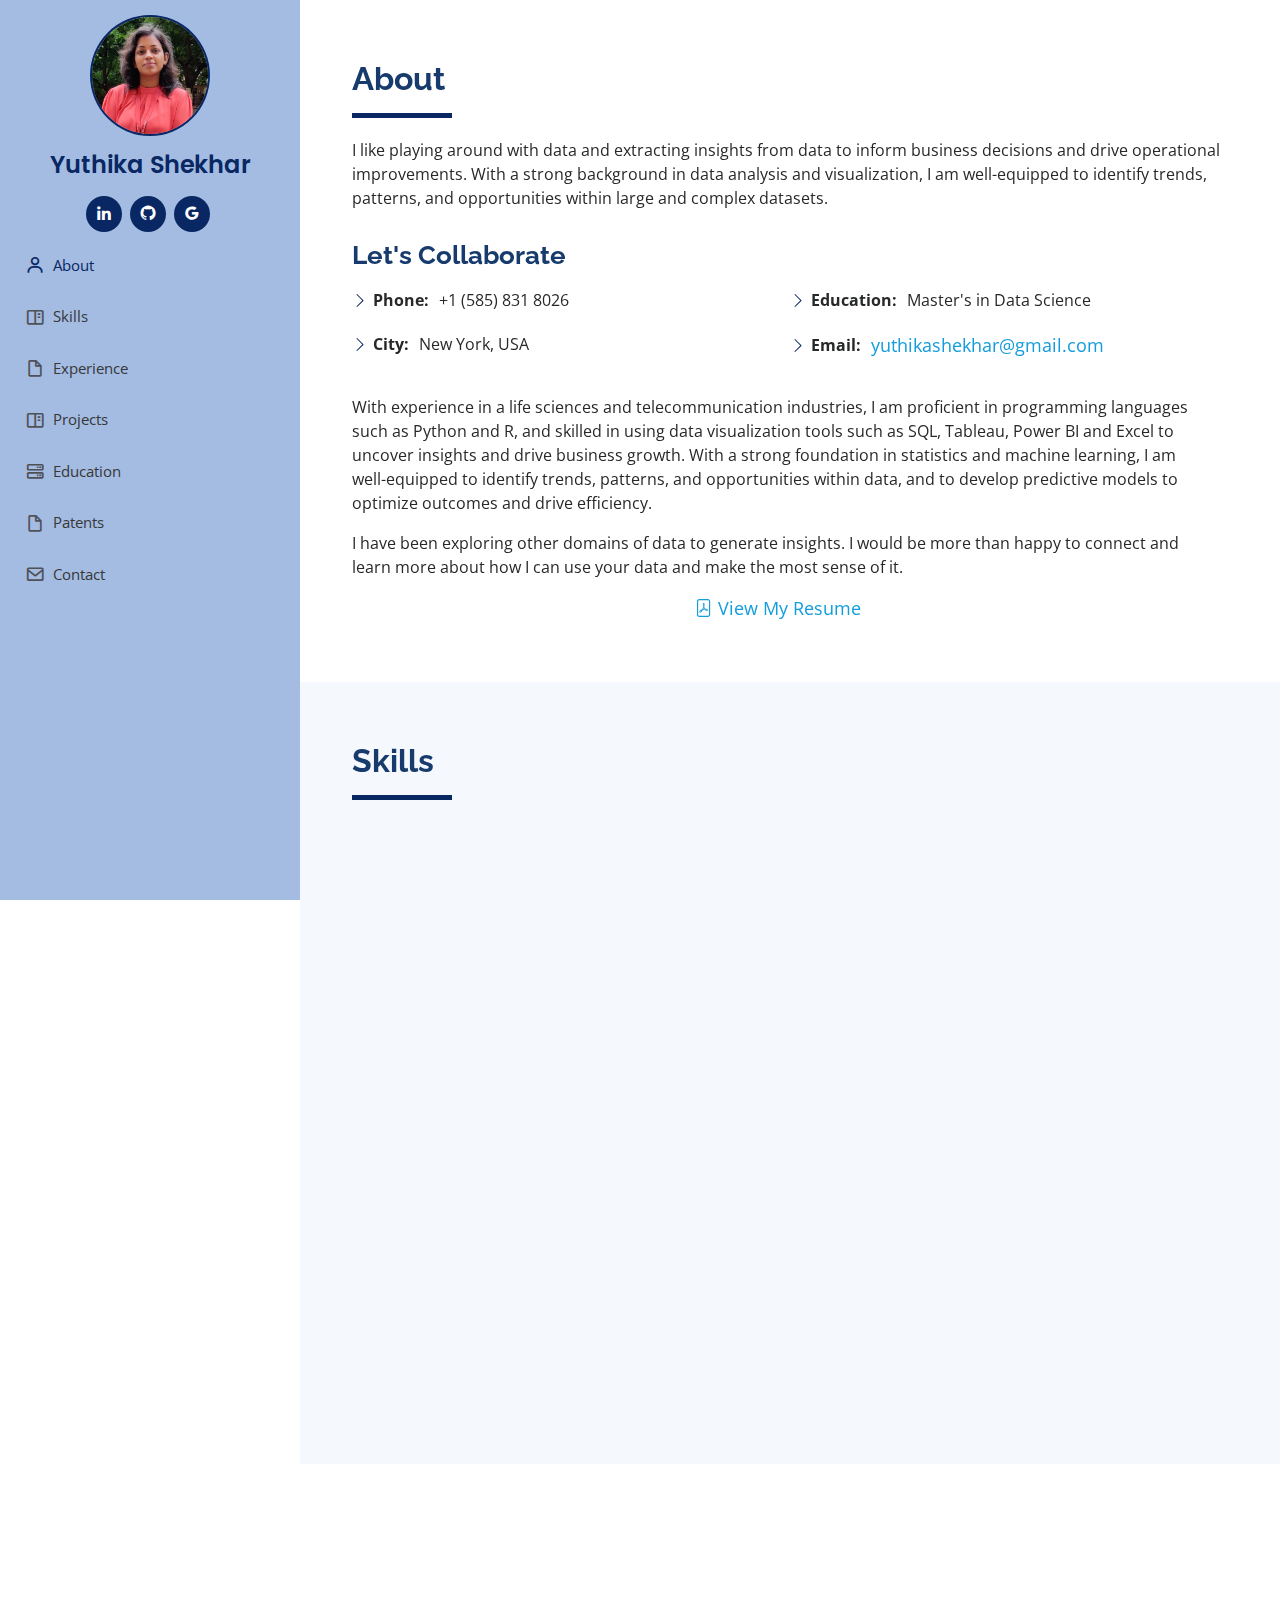
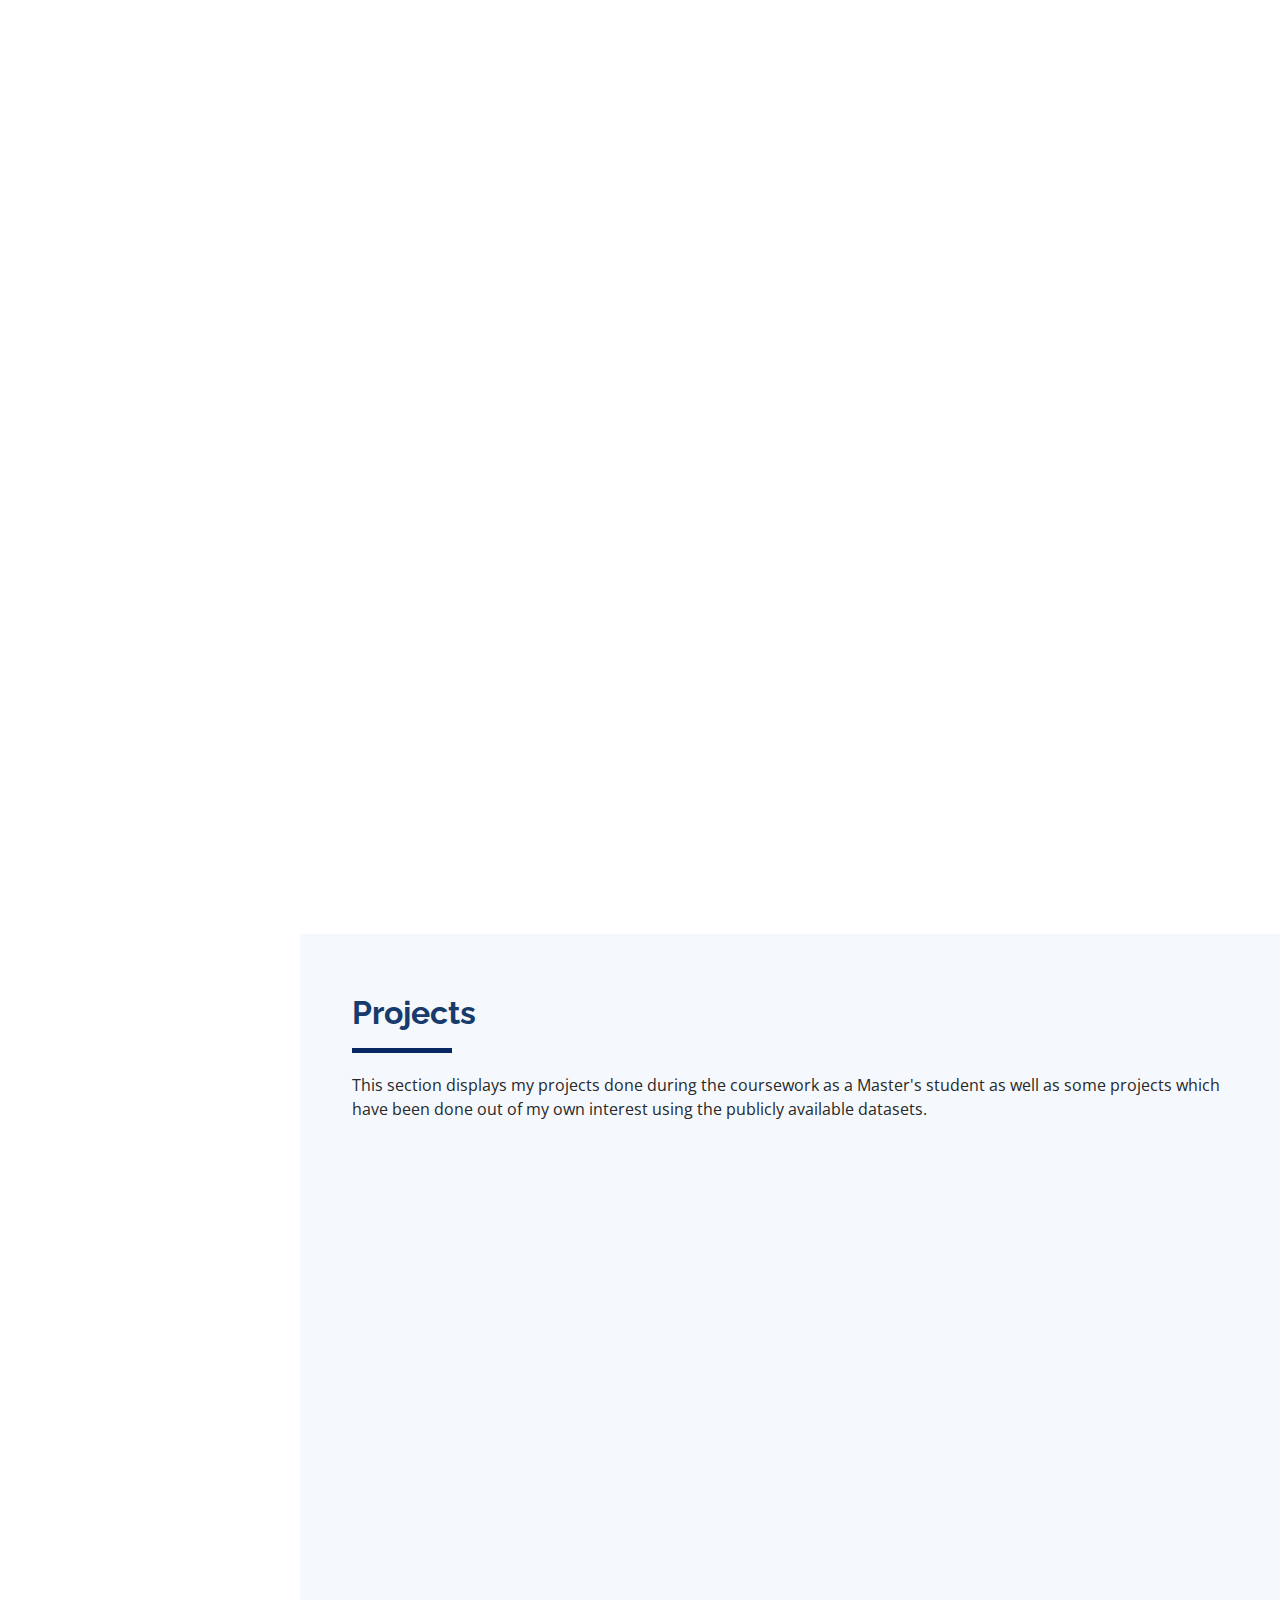
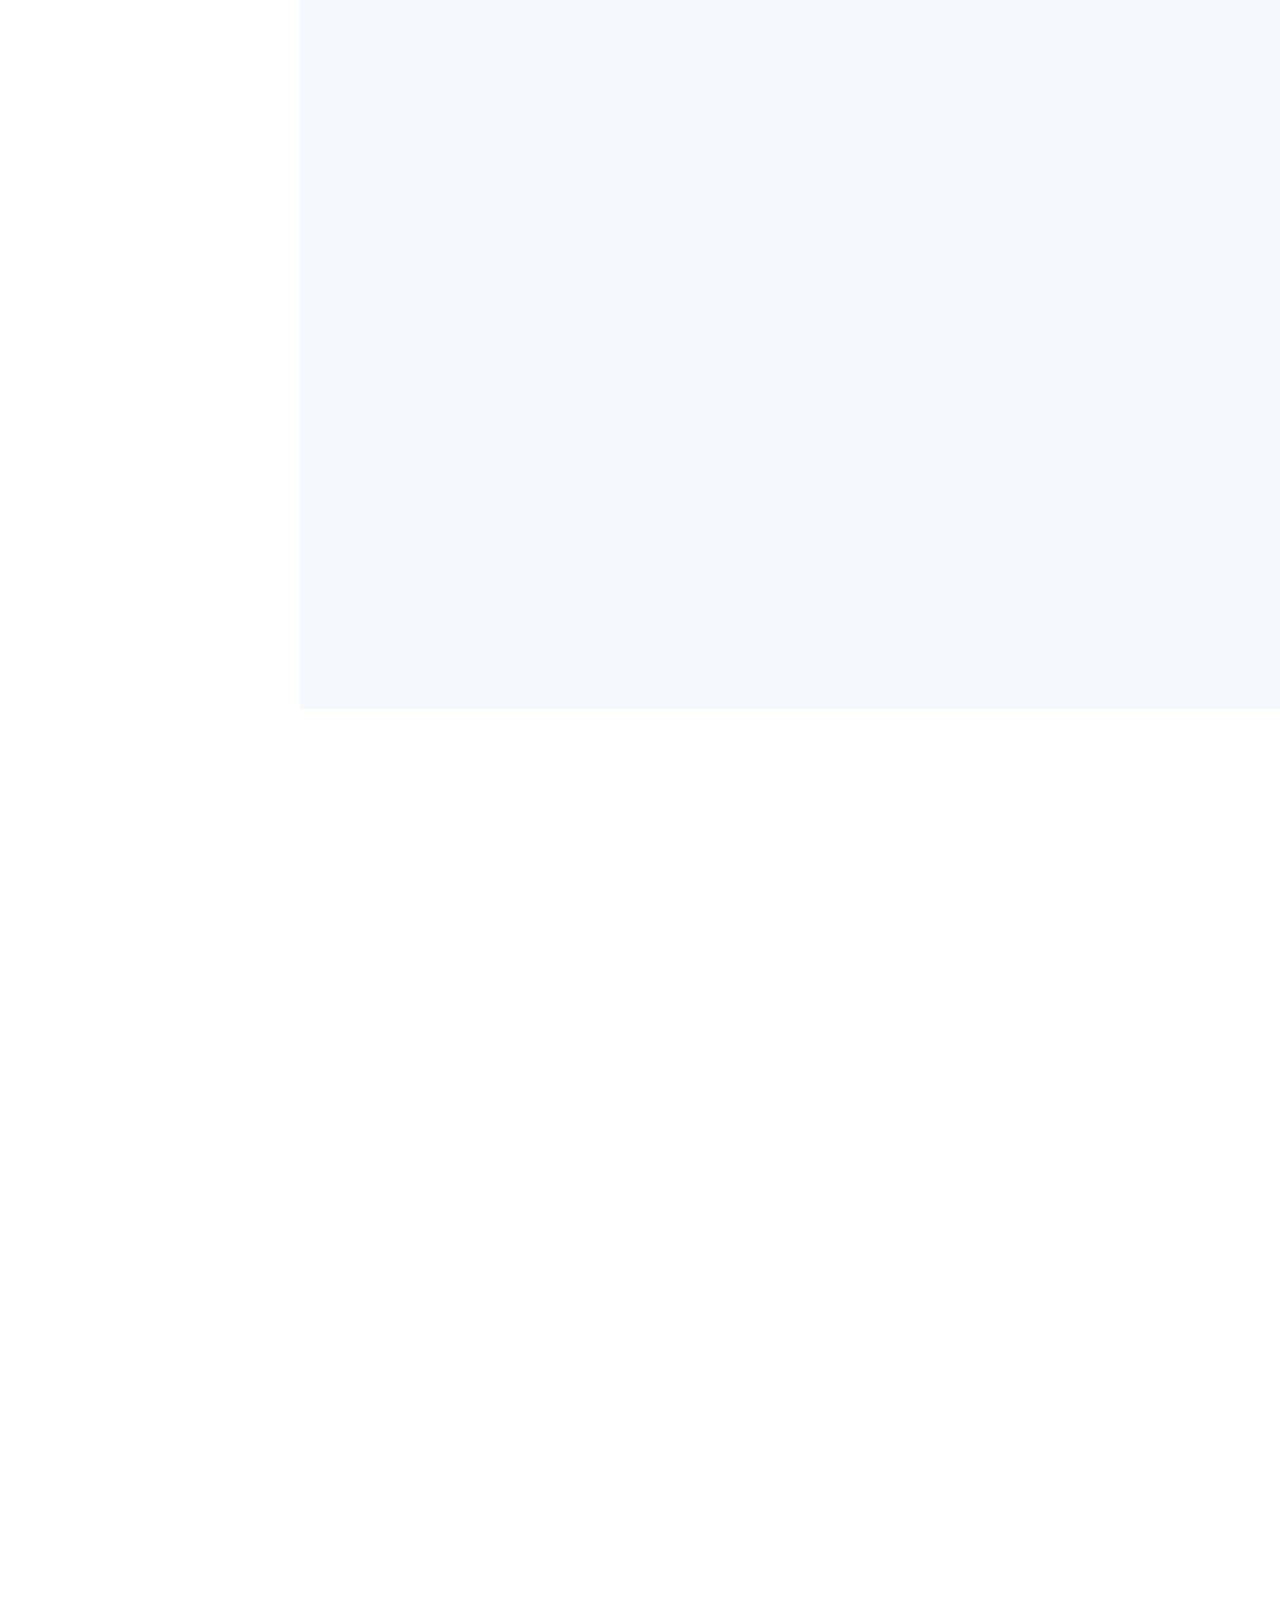
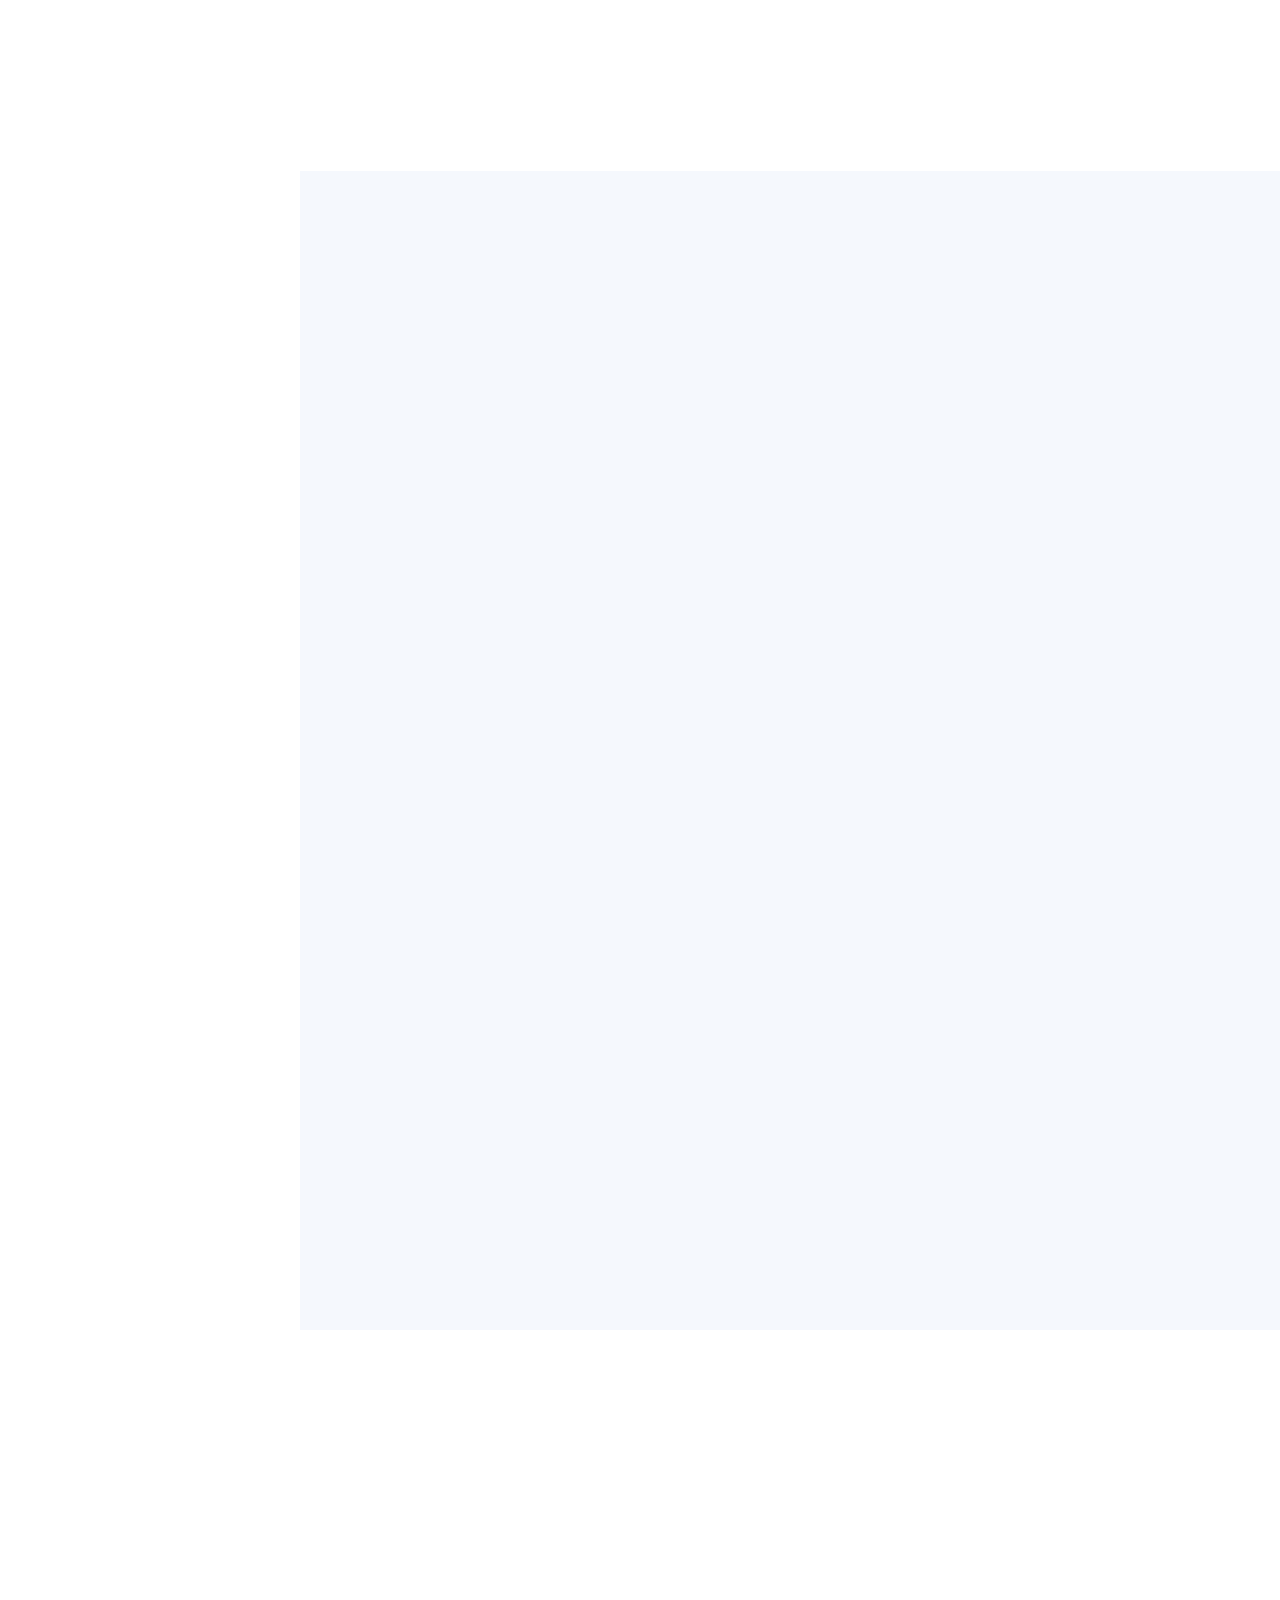
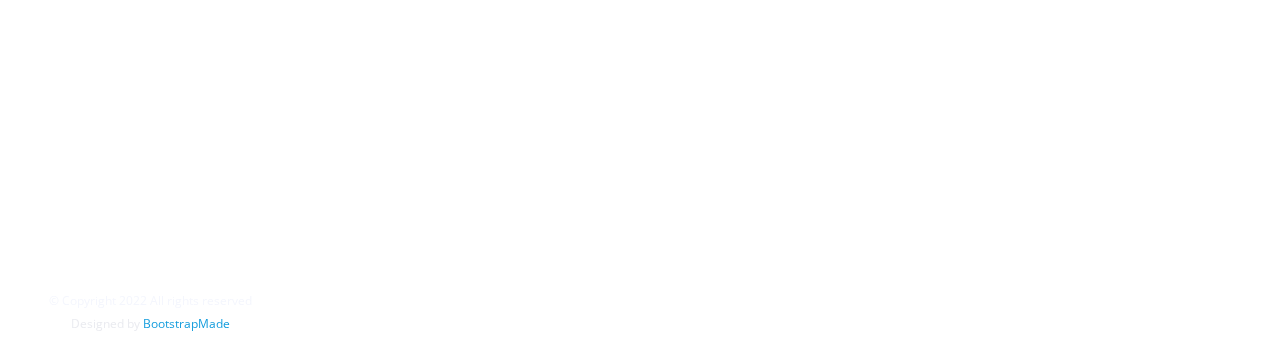
==== index.html @ ad142525 "Update index.html" ====
<!DOCTYPE html>
<html lang="en">

<head>
  <meta charset="utf-8">
  <meta content="width=device-width, initial-scale=1.0" name="viewport">

  <title>Yuthika Shekhar's Portfolio</title>
  <meta content="" name="description">
  <meta content="" name="keywords">

  <!-- Favicons -->
  <link href="assets/img/favicon.png" rel="icon">
  <link href="assets/img/apple-touch-icon.png" rel="apple-touch-icon">

  <!-- Google Fonts -->
  <link href="https://fonts.googleapis.com/css?family=Open+Sans:300,300i,400,400i,600,600i,700,700i|Raleway:300,300i,400,400i,500,500i,600,600i,700,700i|Poppins:300,300i,400,400i,500,500i,600,600i,700,700i" rel="stylesheet">

  <!-- Vendor CSS Files -->
  <link href="assets/vendor/aos/aos.css" rel="stylesheet">
  <link href="assets/vendor/bootstrap/css/bootstrap.min.css" rel="stylesheet">
  <link href="assets/vendor/bootstrap-icons/bootstrap-icons.css" rel="stylesheet">
  <link href="assets/vendor/boxicons/css/boxicons.min.css" rel="stylesheet">
  <link href="assets/vendor/glightbox/css/glightbox.min.css" rel="stylesheet">
  <link href="assets/vendor/swiper/swiper-bundle.min.css" rel="stylesheet">

  <!-- Template Main CSS File -->
  <link href="assets/css/style.css" rel="stylesheet">

  <!-- =======================================================
  * Template Name: iPortfolio - v3.7.0
  * Template URL: https://bootstrapmade.com/iportfolio-bootstrap-portfolio-websites-template/
  * Author: BootstrapMade.com
  * License: https://bootstrapmade.com/license/
  ======================================================== -->
</head>

<body>

  <!-- ======= Mobile nav toggle button ======= -->
  <i class="bi bi-list mobile-nav-toggle d-xl-none"></i>

  <!-- ======= Header ======= -->
  <header id="header">
    <div class="d-flex flex-column">

      <div class="profile">
        <img src="assets/img/Yuthika Shekhar_1.jpg" alt="" class="img-fluid rounded-circle">
        <h1 class="text-light"><a href="index.html">Yuthika Shekhar</a></h1>
        <div class="social-links mt-3 text-center">
          <a href="https://www.linkedin.com/in/yuthikashekhar/" target="_blank" class="linkedin"><i class="bx bxl-linkedin"></i></a>
          <a href="https://github.com/yuthika-shekhar" class="git-hub" target="_blank"><i class="bx bxl-github"></i></a>
          <a href="https://scholar.google.com/citations?user=xSRS8acAAAAJ&hl=en" class="google" target="_blank"><i class="bx bxl-google"></i></a>
        </div>
      </div>

      <nav id="navbar" class="nav-menu navbar">
        <ul>
          <li><a href="#about" class="nav-link scrollto"><i class="bx bx-user"></i> <span>About</span></a></li>
          <li><a href="#skills" class="nav-link scrollto"><i class="bx bx-book-content"></i> <span>Skills</span></a></li>
          <li><a href="#experience" class="nav-link scrollto"><i class="bx bx-file-blank"></i> <span>Experience</span></a></li>
          <li><a href="#projects" class="nav-link scrollto"><i class="bx bx-book-content"></i> <span>Projects</span></a></li>
          <li><a href="#education" class="nav-link scrollto"><i class="bx bx-server"></i> <span>Education</span></a></li>
          <li><a href="#patents" class="nav-link scrollto"><i class="bx bx-file-blank"></i> <span>Patents</span></a></li>
          <li><a href="#contact" class="nav-link scrollto"><i class="bx bx-envelope"></i> <span>Contact</span></a></li>
        </ul>
      </nav><!-- .nav-menu -->
    </div>
  </header><!-- End Header -->

  <main id="main">

    <!-- ======= About Section ======= -->
    <section id="about" class="about">
      <div class="container">
        <div class="row" data-aos="fade-in">
        <div class="section-title">
          <h2>About</h2>
          <p>I like playing around with data and extracting insights from data to inform business decisions and drive operational improvements. With a strong background in data analysis and visualization, I am well-equipped to identify trends, patterns, and opportunities within large and complex datasets.</p>
       
        </div>

        <div class="row">
          
          <div class="col-lg-12 pt-lg-0 content" data-aos="fade-left">
            <h3>Let's Collaborate</h3>
            <p class="fst-italic"> </p>
            <div class="row">
              <div class="col-lg-6">
                <ul>
                  <li><i class="bi bi-chevron-right"></i> <strong>Phone:</strong> <span>+1 (585) 831 8026</span></li>
                  <li><i class="bi bi-chevron-right"></i> <strong>City:</strong> <span>New York, USA</span></li>
                </ul>
              </div>
              
              
              <div class="col-lg-6">
                <ul>
                  <li><i class="bi bi-chevron-right"></i> <strong>Education:</strong> <span>Master's in Data Science </span></li>
                  <li><i class="bi bi-chevron-right"></i> <strong>Email:</strong><a href="mailto:yuthikashekhar@gmail.com" target="_blank"> <span>yuthikashekhar@gmail.com</span></li></a>
                  
                </ul>
              </div>
              </div>
          
            <p>
              <p> With experience in a  life sciences and telecommunication industries, I am proficient in programming languages such as Python and R, and skilled in using data visualization tools such as SQL, Tableau, Power BI and Excel to uncover insights and drive business growth. With a strong foundation in statistics and machine learning, I am well-equipped to identify trends, patterns, and opportunities within data, and to develop predictive models to optimize outcomes and drive efficiency.</p>

              <p>I have been exploring other domains of data to generate insights. I would be more than happy to connect and learn more about how I can use your data and make the most sense of it.
            </p>
            <p>
            <div class="col-12 text-center">
            <a href="https://drive.google.com/file/d/1jbRtORG3CSf5aPz-Oyhd0TJ3VF3T4p9t/view?usp=sharing" class = "text-center" target="_blank"><i class="bi bi-file-pdf" style="padding-right:5px"></i>View My Resume</a></div>
            <p>

          </div>
        </div>
      </div>
      </div>
    </section><!-- End About Section -->

    <!-- ======= Skills Section ======= -->
    <section id="skills" class="skills section-bg">
        <div class="container">
          <div data-aos="fade-up">
          <div class="section-title">
            <h2>Skills</h2>
         
  
          <div class="row" data-aos="fade-up" data-aos-delay="100">
  
            <div class="col-lg-12 d-flex align-items-stretch">
              
              <div class="info">
                <div class="row">
                  <div class="col-lg-4 col-md-4">
                  <div class="Languages">
                    
                    <h4>Tools </h4>
                    <ul>
                      <li>Python</li>
                        <li>R</li>
                        <li>Scikit-Learn</li>
                        <li>SciPy</li>
                        <li>TensorFlow</li>
                        <li>PyTorch</li>
                        <li>Keras</li>
                        <li> Git</li>
                        <li>OpenCV</li>
                    </ul>
                  </div>
                  </div>
                  <div class="col-lg-4 col-md-4">
                    <div class="Statistical Methods">
                      
                      <h4>Statistical Methods</h4>
                      <ul>
                        <li>Hypothesis Testing</li>
                        <li>Feature Selection</li>
                        <li>Data Transforamtion</li>
                        <li>Bayesian Statistics</li>
                        <li>Causal Inference</li>
                        <li>A/B Testing</li>
                       </ul>
                    </div>
                    </div>
                  
                  <div class="col-lg-4 col-md-4">
                    <div class="Visualizations">
                      
                      <h4>Machine Leaning Models</h4>
                      <ul>
                        <li>Regression Models</li>
                        <li>Classification Models</li>
                        <li>Clustering Analysis</li>
                        <liPredictive Modelling</li>
                        <li>Time Series Forecasting</li>
                        <li>Recommendation Models</li>
                        <li>Sentiment Analysis</li>
                        <li>Decision Trees</li>
                        <li>Random Forest</li>
                        <li>Support Vector Machines</li>
                    
                      </ul>
                    </div>
                  </div>
                </div>
                <div class="row">
                  
                  <div class="col-lg-4 col-md-4">
                  <div class="Database">
                    
                    <h4>Database</h4>
                    <ul>
                      <li> MySQL</li>
                      <li> SQL</li>
                      <li> Microsoft SQL Server</li>
                    </ul>
                  </div>
                  </div> 
                  <div class="col-lg-4 col-md-4">
                    <div class="deployment">
                      
                      <h4>Visualizations</h4>
                      <ul>
                        <li>Power BI</li>
                        <li>Tableau</li>
                        <li>Seaborn</li>
                        <li>Plotly</li>
                        <li>Microsoft Excel</li>
                        <li>MatplotLib</li> 
  
                      </ul>
                    </div>
                    </div>
                  <div class="col-lg-4 col-md-4">
                    <div class="Cloud Services">
                      
                      <h4>Cloud Services</h4>
                      <ul>
                        <li> Kubernetes</li>
                        <li> Microsoft Azure</li>
                        <li> Snowflake</li>
                      </ul>
                    </div>
                  </div> 
                </div>
            </div>
          </div>  
          </div>
          </div>
        </div>
        </div>
      </section>
      
    </section><!-- End Skills Section -->

    <!-- ======= Experience Section ======= -->
    <section id="experience" class="experience">
      <div class="container">
        <div class="row" data-aos="fade-up" data-aos-delay="100">

        <div class="section-title">
          <h2>Work Experience</h2>
          <div class="resume-item">
            <div data-aos="fade-up">
              <h4> Vertex Phamaceuticals <small class="text-muted">May 2022 - August 2022</small></h4>
              <h5><p class="text-muted"><em> Data Analyst Intern </em></p></h5>
              <ul>
                <li>Collaborated with Senior Enterprise Architects, Solution Architects, and Product Managers, to understand the workflow and ensure standards and rationalization plans to improve visibility and insights of strategic outcomes to drive product impact by around 70%.</li>
                <li>Collected and aggregated data from multiple data sources and performed data aggregation, filtering and grouping using SQL and translated the data into tangible inputs.</li>
                <li>Created monitoring dashboards utilizing Power BI outlining the future technology roadmap visualizing and presenting actionable data insights to the business purposes using Enterprise Architect data pipeline from Enterprise Studio.</li>
                <li>Designed base data model and established relationships along with setting up automatic scheduling impacting the ease of use of information and reducing the manual workload by 80%.</li>
                <li>Crafted self-service data quality reports for Enterprise Architects and Portfolio Managers to track data discrepancies and ensure data consistency and integrity of source data with a 75% performance boost against the business goal.</li>
                <li>Worked with SQL in conjunction with the data visualization tool, Power BI to highlight the trends and design the future state blueprints for business stakeholders, improving business efficiency.</li>
              </ul>
          </div>
         </div>
          <div class="resume-item">
            <div data-aos="fade-up">
              <h4> Jio Platforms Limited <small class="text-muted"> September 2017 - July 2021</small></h4>
              <h5><p class="text-muted"><em> Data Analyst </em></p></h5>
              <ul>
                <li>Analyzed ~1.8M subscriber data using machine learning techniques like logistic regression, and decision tree for churn prediction, enabling a 10% lift in monthly retention.</li>
                <li>Identified trends and subscriber behavior that indicate subscriber churn risk using Tableau and presented trends in an effective and visually appealing dashboard.</li>
                <li>Supported A/B testing and experimental design methods to evaluate effective retention strategies of nearly 84% of subscribers and present insights to inform business decisions.</li>
                <li>Performed segmentation and targeted strategies to identify and prioritize at-risk subscribers and present findings and recommendations to stakeholders and leadership.</li>
                <li>Worked on writing and optimizing complex SQL queries to extract and analyze 65K employees’ access data, merging data from multiple sources, like employee access records, access logs, and permissions data, and analyzing potential security breaches or unauthorized access.</li>
                <li>Designed ETL framework using Azure for employee access data, driving the end-to-end process with unit testing, enhancing the performance of the existing pipeline by 70%.</li>
              </ul>
          </div>
          </div>
        </div>
        </div>

      </div>
    </section><!-- End Experience Section -->
    
    <!-- ======= Projects Section ======= -->
    <section id="projects" class="projects section-bg">
      <div class="container">
        
        <div class="section-title">
          <h2>Projects</h2>
          <p>This section displays my projects done during the coursework as a Master's student as well as some projects which have been done out of my own interest using the publicly available datasets.</p>
        </div>
        
        <div class="row" data-aos="fade-up">
          <div class="col-lg-12 d-flex justify-content-center">
            
          </div>
        </div>

        <div class="row portfolio-container" data-aos="fade-up" data-aos-delay="100" >
            
              <div class="portfolio-wrap">
                <div class="row">
                <div class="col-md-6 col-lg-6 portfolio-item">
                <a href="https://github.com/yuthika-shekhar/Contextual-Image-Based-Recommendation-Model-For-Personalized-Fashion" class="link-dark" target="_blank"><h5><u>Contextual Image Based Recommendation Model For Personalized Fashion</u></h5></a>
                    <p> A recommendation framework was built using Deep CNN model that creates rich feature vectors for apparel, and consider customer transactions to study shopping patterns and create customer feature vectors. Euclidean distances are calculated to find the closest product matches for customers. Recommend products that customer buys in the next three months with a recall score of 67%.</p>
                    <p><b>Tools: </b>Python, PyTorch, OpenCV, Scikit-Learn</p>
                      <div class="text-center">
                        <a href="https://github.com/yuthika-shekhar/Contextual-Image-Based-Recommendation-Model-For-Personalized-Fashion" target="_blank"><span class="bi bi-github" style="padding-right:5px"></span>Code</a>
                        <a href="https://drive.google.com/file/d/15YNOmWy-fewC_2LbX1d6yhDKr9zCWUfy/view" target="_blank"><span class="bi bi-file-pdf" style="padding-right:5px"></span>Report</a>
                      </div> 
                    </div>
                
                      <div class="col-md-6 col-lg-6 portfolio-item">
                        <a href="https://github.com/yuthika-shekhar/Identifying-Causative-Agents-in-Pneumonia-Diagnoses-Using-Deep-CNN" class="link-dark" target="_blank"><h5><u> Identifying Causative Agents in Pneumonia Diagnoses Using Deep CNN </u></h5></a>
                          <p> Most of the existing research succeeds in predicting the disease, this model detects the type of pneumonia by examining chest X-ray images of infants. In addition to that, this work studies the visual patterns in chest radiographs and how each type of pneumonia deviates from normalcy. The proposed model succeeds in identifying the causative agent with a sensitivity of 87% and a specificity of 93.25%. </p>
                          <p><b> Tools: </b> Python, Keras, TensorFlow, Scikit-Learn</p>
                            <div class="text-center">
                              <a href="https://github.com/yuthika-shekhar/Identifying-Causative-Agents-in-Pneumonia-Diagnoses-Using-Deep-CNN" class="text-center" target="_blank"><span class="bi bi-github" style="padding-right:5px"></span>Code</a>
                              <a href="https://drive.google.com/file/d/1mSfvjCRKqhY6MemvPdG3B_urlrXj7rBj/view?usp=sharing" class="text-center" target="_blank"><span class="bi bi-file-pdf" style="padding-right:5px"></span>Report</a>
                            </div>
                      </div>
                    </div>
<div class="row">
                      <div class="col-md-6 col-lg-6 portfolio-item" >
                        <a href="https://github.com/yuthika-shekhar/Estimating-Childhood-Obesity-Rates-in-New-York-s-Counties-Using-Socio-Economic-Factors" class="link-dark" target="_blank"><h5><u>Estimating Childhood Obesity Rates in New York's Counties Using Socio Economic Factors</u></h5></a>
                          <p>Obesity continues to rise and is also a cause of concern in many communities. We devised a novel method to measure the obesity rate across every county and population groups using social, family and economic contexts in New York's counties. Linear and tree-based models were used and XGBoost model gave the best and lowest MAPE score of 18.99%.</p>
                          <p><b>Tools: </b>Python, Tableau, Scikit-Learn</p>
                            <div class="text-center">
                              <div class="portfolio-links">
                                <a href="https://github.com/yuthika-shekhar/Estimating-Childhood-Obesity-Rates-in-New-York-s-Counties-Using-Socio-Economic-Factors" target="_blank"><span class="bi bi-github" style="padding-right:5px"></span>Code</a>
                                <a href="https://drive.google.com/file/d/1sAi8GzJhFkFFCHqqp1tilY4C0KOYAqCH/view?usp=sharing" target="_blank"><span class="bi bi-file-pdf" style="padding-right:5px"></span>Report</a>
                              </div>
                            </div>

                      </div>
                      
                      <div class="col-md-6 col-lg-6 portfolio-item">
                        <a href="https://github.com/yuthika-shekhar/Social-Media-Analysis-of-US-Presidential-Impact-on-Afghanistan" class="link-dark" target="_blank"><h5><u>Social Media Analysis of US Presidential Impact on Afghanistan</u></h5></a>
                          <p> There had been no research on how poeple are reacting to US presidential impact on Afghanistan. This model has been designed using Vader Sentiment classifier and LDA. Through a social media study of tweets, the proposed approach had value of understanding people's concerns and joys. Review analysis employed NLP and sentiment analysis tools.</p>
                          <p><b>Tools: </b> Python, Scikit-Learn, NLTK, Gensim, Seaborn, Plotly</p>
                            <div class="text-center">
                              <div class="portfolio-links">
                                <a href="https://github.com/yuthika-shekhar/Social-Media-Analysis-of-US-Presidential-Impact-on-Afghanistan" data-gallery="portfolioGallery" target="_blank"><i class="bi bi-github" style="padding-right:5px"></i>Code</a>
                                <a href="https://drive.google.com/file/d/171WmvfWhV3ObP3v3e0hJtI6IwKTmMRaw/view?usp=sharing" target="_blank"><i class="bi bi-file-pdf" style="padding-right:5px"></i>Report</a>
                              </div>
                            </div>
                        </div>
                      </div>
                      <div class="row">
                        <div class="col-md-6 col-lg-6 portfolio-item">
                          <a href="https://github.com/yuthika-shekhar/Hand-gesture-recognition-using-Deep-Learning-and-Neural-Network" class="link-dark" target="_blank"><h5> <u>Hand Gesture Recognition using Deep Learning and Neural Network </u></h5></a>
                            <p> Hand gesture recognition has a wide range of uses, including enhancing control, accessibility, communication, and learning. I experimented with many convolutional neural network types, including my own unique model. I have used Deep Learning models like Conv2D and conv3D in order to identify the hand gestures. The final model with Conv3D produced accuracy of 94.57% and validation accuracy was 91.00%.<p>
                            <p><b>Tools: </b>Python, Scikit-Learn, Tensorflow </p>
                              <div class="text-center">
                                <div class="portfolio-links">
                                  <a href="https://github.com/yuthika-shekhar/Hand-gesture-recognition-using-Deep-Learning-and-Neural-Network" target="_blank"><i class="bi bi-github" style="padding-right:5px"></i>Code</a>
                                  <a href="https://drive.google.com/file/d/1dKAr0IBMEnaugwYt6OeEsl32SZ8H6TiF/view?usp=sharing" target="_blank"><i class="bi bi-file-pdf" style="padding-right:5px"></i>Report</a>
                                </div>
                              </div>
                          </div>

                          <div class="col-md-6 col-lg-6 portfolio-item">
                            <a href="https://github.com/yuthika-shekhar/Predicting-Potential-Churn-Customers" class="link-dark" target="_blank"><h5><u>Predicting Potential Churn Customers</u></h5></a>
                            <p> Customers in the telecom industry can actively switch between operators and have access to a wide range of service providers. As a result acquiring new customers is 5–10 times more expensive than maintaining existing ones, client retention has now exceeded customer acquisition. To lower customer turnover, telecom companies must identify the customers who are most likely to depart. I created the XGBoost model, which had an 11% FPR and an 80.4% Recall. </p>
                            <p><b>Tools: </b>Python, Scikit-Learn, Seaborn </p>
                              <div class="text-center">
                                <div class="portfolio-links">
                                  <a href="https://github.com/yuthika-shekhar/Predicting-Potential-Churn-Customers" target="_blank"><i class="bi bi-github" style="padding-right:5px"></i>Code</a>
                                  <a href="https://drive.google.com/file/d/1N2UW36J_1TvXFl6ufFLe8EkeK4xg6M5s/view?usp=sharing" target="_blank"><i class="bi bi-file-pdf" style="padding-right:5px"></i>Report</a>
                                </div>
                              </div>
                            </div>
                          </div>
              </div>
            
          </div>
        </div>
    </section><!-- End Projects Section -->

    <!-- ======= Education Section ======= -->
    <section id="education" class="education">
      <div class="container">
        
        <div class="row" data-aos="fade-up" data-aos-delay="100">
        <div class="section-title">
          <h2>Education</h2>     
          <div data-aos="fade-up">
            <h4 class="title"><b>University of Rochester</b></h4>
            <p class="description"><em>During my course at the Univeristy, I was awarded 3rd rank for proposing framework for identifying whole food allergens using Machine Learning that received attention from the FDA and also secured 2nd position by developing interactive analytics dashboard to improve restaurant performance using Tableau, an event organised by RMDS Labs. </em></p>
            <p class="description"><em><b>GPA: 3.7</b> </em></p>
            <p class = "description"> Relevant Coursework:
                     <ul>
                        <li>Time Series Analysis</li>
                        <li>Data Mining</li>
                        <li>Computer Vision</li>
                        <li>Computational Methods in Cognitive Science </li>
                        <li>Applied Statistical Methods</li>
                        <li>Statistical Machine Learning</li>
                        <li>Deep Learning</li>
                      </ul>
            
              </p>
         </div>
         <div data-aos="fade-up">
            <h4 class="title"><b>International Insitute of Information Technology</b></h4>
            <p class="description"><em>Worked on different projects exploring different domains of datascience like Healhtcare, Finance etc.</em></p>
            <p class="description"><em><b>GPA: 3.4</b></em></p>
            <p class="description"> Relevant Coursework:
                <ul>
                  <li>Statistics and Exploratory Data Analysis</li>
                  <li>Machine Learning</li>
                  <li>Big Data and SQL</li>
                  <li>Deep Learning</li>
                </ul>
            </p>
            </p>
          </p>
        </div>

        <div data-aos="fade-up">
            <h4 class="title"><b>SRM University</b></h4>
            <h6 class="description"><em>During my coursework at the University, I was a department scholar in the Information Technology Department</em></h6>
            <p class="description"><em><b>GPA: 3.9 </b></em></p>
            <p class="description"> Relevant Coursework:
                     <ul>
                        <li>Data Structures and Algorithms</li>
                        <li>Database Management Systems</li>
                        <li>Python Programming</li>
                        <li>Data Science and Big Data Analytics</li>
                        <li>Programming in Java</li>
                        <li>Probability and Statistics</li>
                      </ul>
            </p>
          </p> 
        </div>
          </div>                   
      </div> 
      </div>
    
    
    </section><!-- End Education Section -->

    <!-- ======= Patents Section ======= -->
    <section id="patents" class="patents section-bg">
      <div class="container">
        <div class="row" data-aos="fade-up" data-aos-delay="100">
        <div class="section-title">
          <h2>Patents</h2>
        

        <div class="row">
          <div data-aos="fade-up">
          <h3 class="resume-title"><b>An Access Control System and Method Thereof (In Process)</b></h3>
            <div class="resume-item pb-0 ">
              <p><em>Designed and developed a cloud-native, intelligent and edge-based access control system (ACS). The is an edge computing-based ACS getting deployed across various office locations in India. Various functional and non-functional aspects of this unique product are being systematically verified and validated through hundreds of deployments. This is fully compliant to the ideals of cloud-native computing (microservices, containers and Kubernetes as the container lifecycle management platform solution). Artificial intelligence (AI) capabilities are being inserted into the ACS controllers, which are highly miniaturized and multifaceted edge devices. Again, this is an event-driven system. A variety of events (location-centric, people-inspired, unplanned, etc.) can be captured and acted upon with all the alacrity.</em></p>

              <p><em>The futuristic edge AI concepts are being incorporated into the edge controller. As far as the integration and orchestration requirements are concerned, this ACS is highly adaptive. Further on, edge device data gets captured and subjected to a variety of investigations to emit out actionable insights in time.</em></p>

              <p><em>The faster maturity and stability of edge cloud and analytics technologies has made it possible to visualize and realize a new and inspiring digital life application that can bring in the much-demanded digital transformation. Especially this state-of-the-art ACS is for fully ensuring people and property security through a smart, swift and simplified user authentication and authorization mechanism.</em></p>
              <p><b>Patent Details: </b>
                <ul>
                  <li>Patent Application Number: 202121027765 </li>
                  <li>Filing Institute: Jio Platforms Limited</li>
                  <li>Filing Year: 2021</li>
                </ul>
              </p>
            </div>
            </div>
            <div data-aos="fade-up">
          <h3 class="resume-title"><b>Intelligent IoT Based Automated Irrigation System</b></h3>
            <div class="resume-item pb-0">
              <p><em>Agriculture has a major impact on economy of the country. Lot of Research been carried out in automating the irrigation system by employing wireless sensor and mobile computing. Also research been done in applying machine learning in agricultural system too.</em></p>

              <p><em>Recently “Machine to machine (M2M)” communicationn is an emerging technology which allows devices, objects etc tocommunicate among each other and send data to Server or Cloud through the Core Network. So accordingly we here have developed an Intelligent IoT based Automated Irrigation system where sensor data pertaining to soil moisture and temperature captured and accordingly KNN (K- Nearest Neighbor) classification machine learning algorithm deployed for analyzing the sensor data for prediction towards irrigating the soil with water.</em></p>

              <p><em>This is a fully automated where devices communicate among themselves and apply the intelligence in irrigating. This has been developed using low cost embedded devices like Arduino Uno, Raspberry Pi3.</em></p>
              <p><b>Patent Details:</b>
              <ul>
                <li>Patent Application No: 201841008102 </li>
                <li>Patent Number:380185</li>
                <li>Filing Institute: SRM University</li>
                <li>Filing Year: 2018</li>
                <li><a href="https://drive.google.com/file/d/1q31n4BNcJNY21-3DO251MqtSx1AcneVa/view?usp=sharing" class="link-dark" target="_blank"><span class="bi bi-file-pdf" style="padding-right:5px"></span><u>Report</u></a></li> 
              </ul>
            </p>
            </div>
            </div>
                        
          </div>
        </div>
      </div>
      </div>
    
    </section><!-- End Patents Section -->

    <!-- ======= Contact Section ======= -->
    <section id="contact" class="contact">
      <div class="container">
        <div data-aos="fade-up">
        <div class="section-title">
          <h2>Contact</h2>
          <p>Feel free to reach out to me on the details mentioned below </p>
        </div>

        <div class="row" data-aos="fade-up" data-aos-delay="100">

          <div class="col-lg-12 d-flex align-items-stretch">
            
            <div class="info">
              <div class="row">
                <div class="col-lg-6">
                <div class="LinkedIn">
                  <a href="https://www.linkedin.com/in/yuthikashekhar/" target="_blank"><i class="bi bi-linkedin"></i></a>
                  <h4>LinkedIn: </h4>
                  <a href="https://www.linkedin.com/in/yuthikashekhar/" target="_blank"><p> https://www.linkedin.com/in/yuthikashekhar/</p></a>
                </div>
                </div>
                <div class="col-lg-6">
                <div class="email">
                  <a href="mailto:yuthikashekhar@gmail.com" target="_blank"><i class="bi bi-envelope"></i></a>
                  <h4>Email: </h4>
                  <a href="mailto:yuthikashekhar@gmail.com" target="_blank"><p>yuthikashekhar@gmail.com</p></a>
                </div>
                </div>
              </div>
              <div class="row">
                <div class="col-lg-6">
                <div class="phone">
                  <i class="bi bi-phone"></i>
                  <h4>Call:</h4>
                  <p>+1 585 831 8026</p>
                </div>
                </div>
                <div class="col-lg-6">
                <div class="address">
                  <i class="bi bi-geo-alt"></i>
                  <h4>Location:</h4>
                  <p>New York, USA</p>
                </div>
                </div>  
              </div>
          </div>
        </div>  
        </div>
        </div>
      </div>
    </section><!-- End Contact Section -->

       

  </main><!-- End #main -->

  <!-- ======= Footer ======= -->
  <footer id="footer">
    <div class="container">
      <div class="copyright">
        &copy; Copyright 2022 All rights reserved
        <div class="credits">
        
        Designed by <a href="https://bootstrapmade.com/">BootstrapMade</a>
      </div>
    </div>
    </div>
  </footer><!-- End  Footer -->

  <a href="#" class="back-to-top d-flex align-items-center justify-content-center"><i class="bi bi-arrow-up-short"></i></a>

  <!-- Vendor JS Files -->
  <script src="assets/vendor/purecounter/purecounter.js"></script>
  <script src="assets/vendor/aos/aos.js"></script>
  <script src="assets/vendor/bootstrap/js/bootstrap.bundle.min.js"></script>
  <script src="assets/vendor/glightbox/js/glightbox.min.js"></script>
  <script src="assets/vendor/isotope-layout/isotope.pkgd.min.js"></script>
  <script src="assets/vendor/swiper/swiper-bundle.min.js"></script>
  <script src="assets/vendor/typed.js/typed.min.js"></script>
  <script src="assets/vendor/waypoints/noframework.waypoints.js"></script>
  <script src="assets/vendor/php-email-form/validate.js"></script>

  <!-- Template Main JS File -->
  <script src="assets/js/main.js"></script>

</body>

</html>
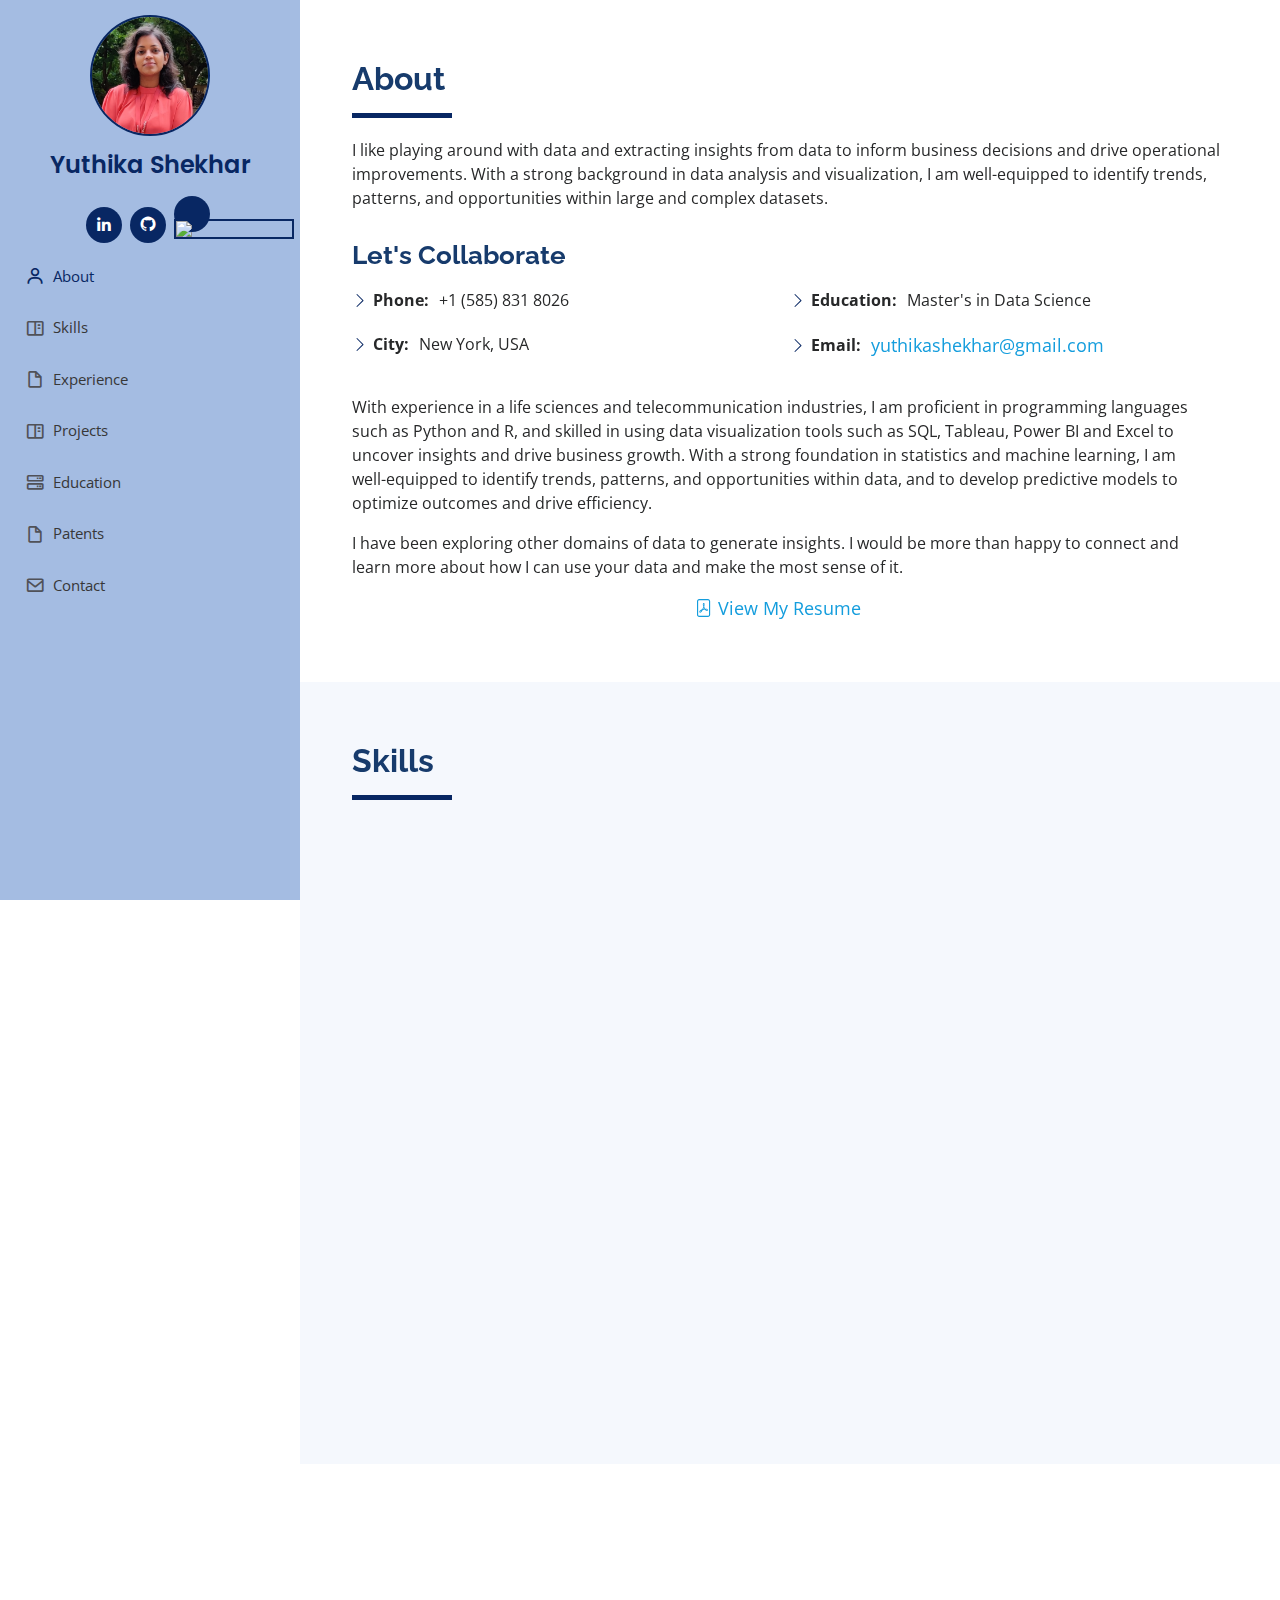
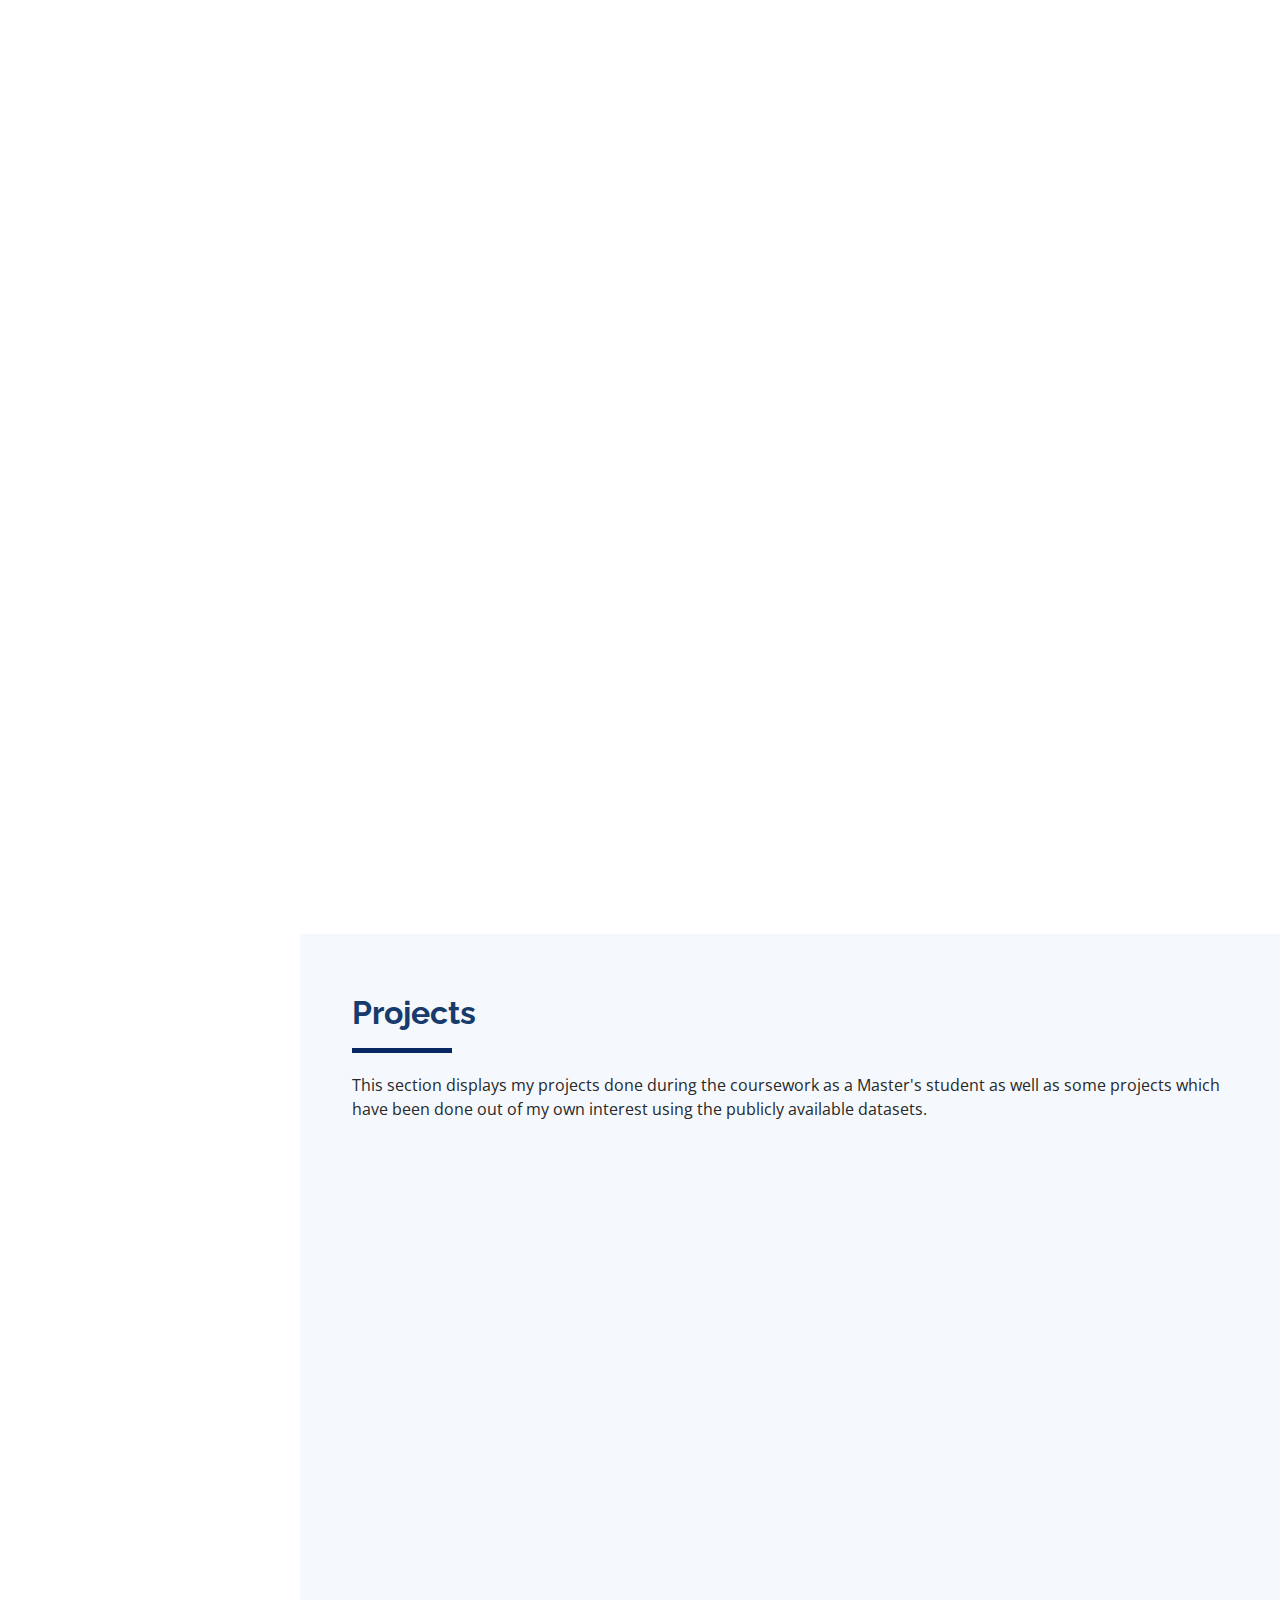
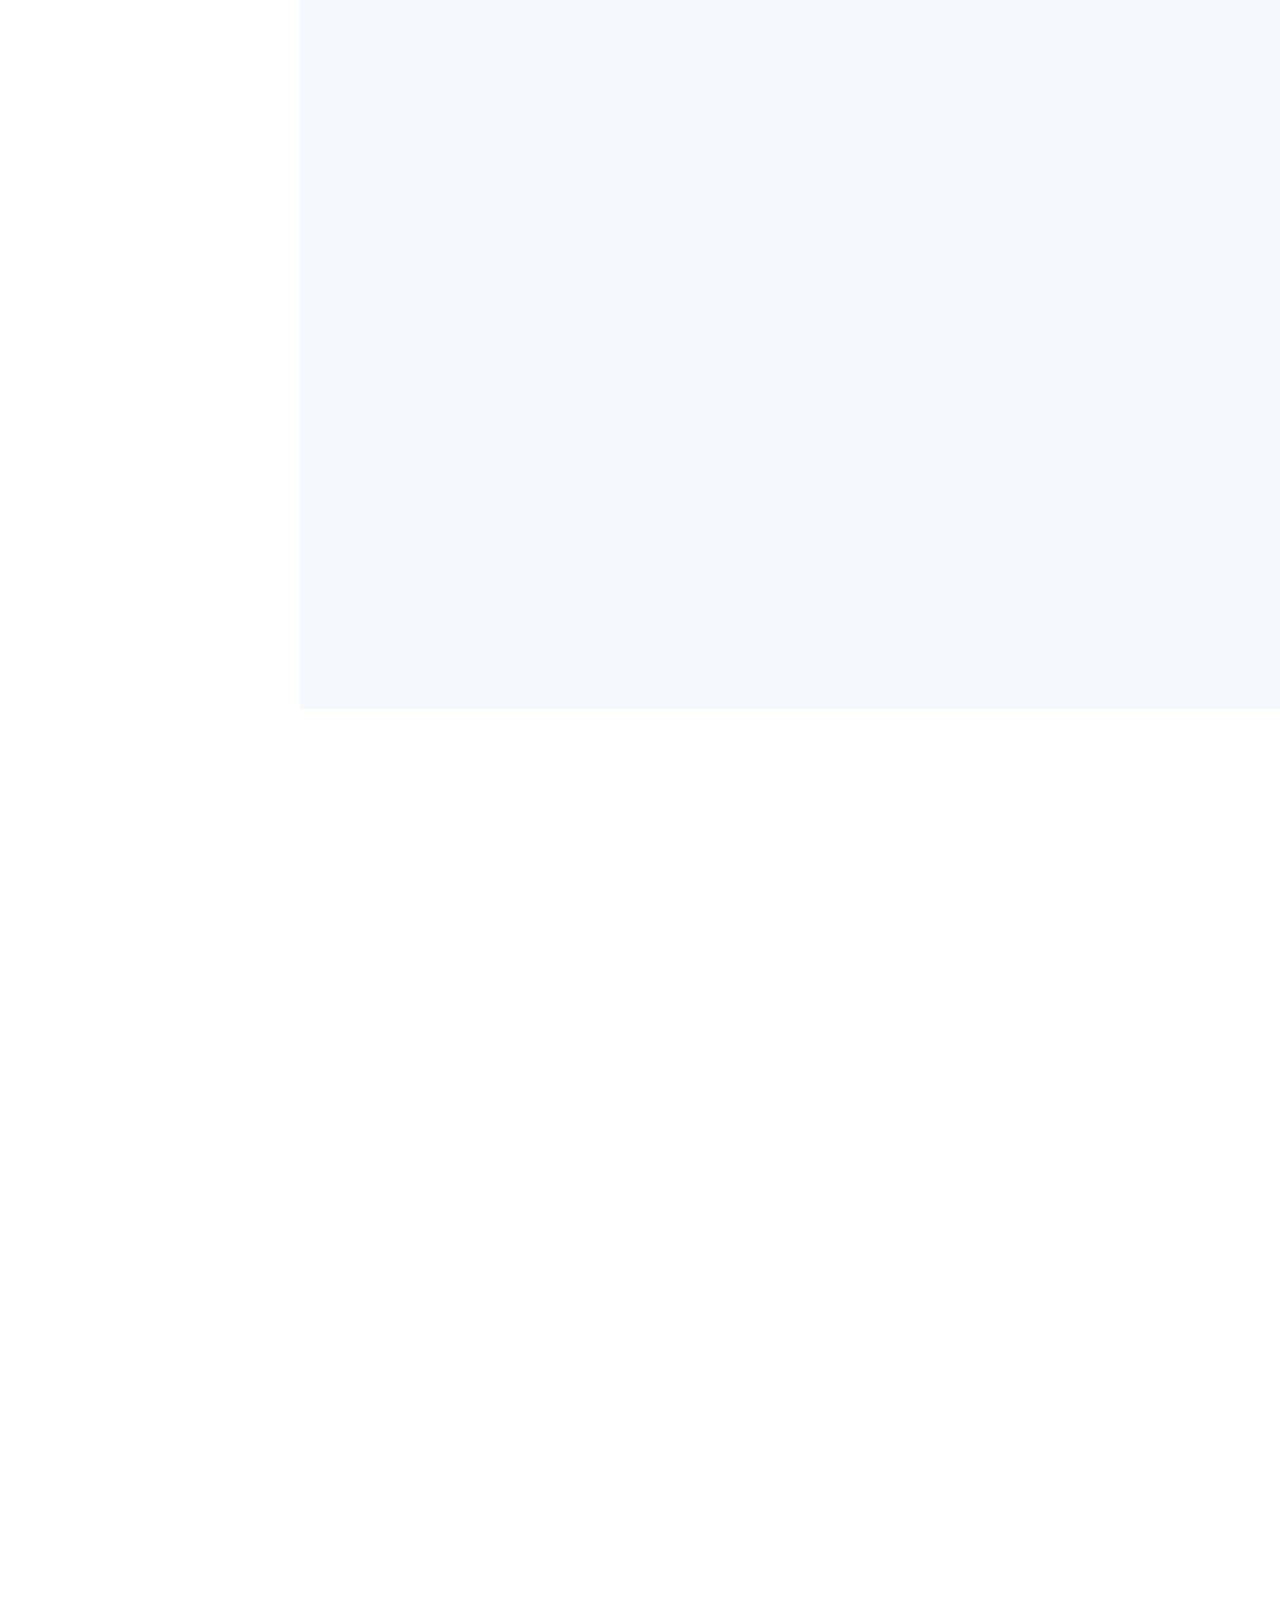
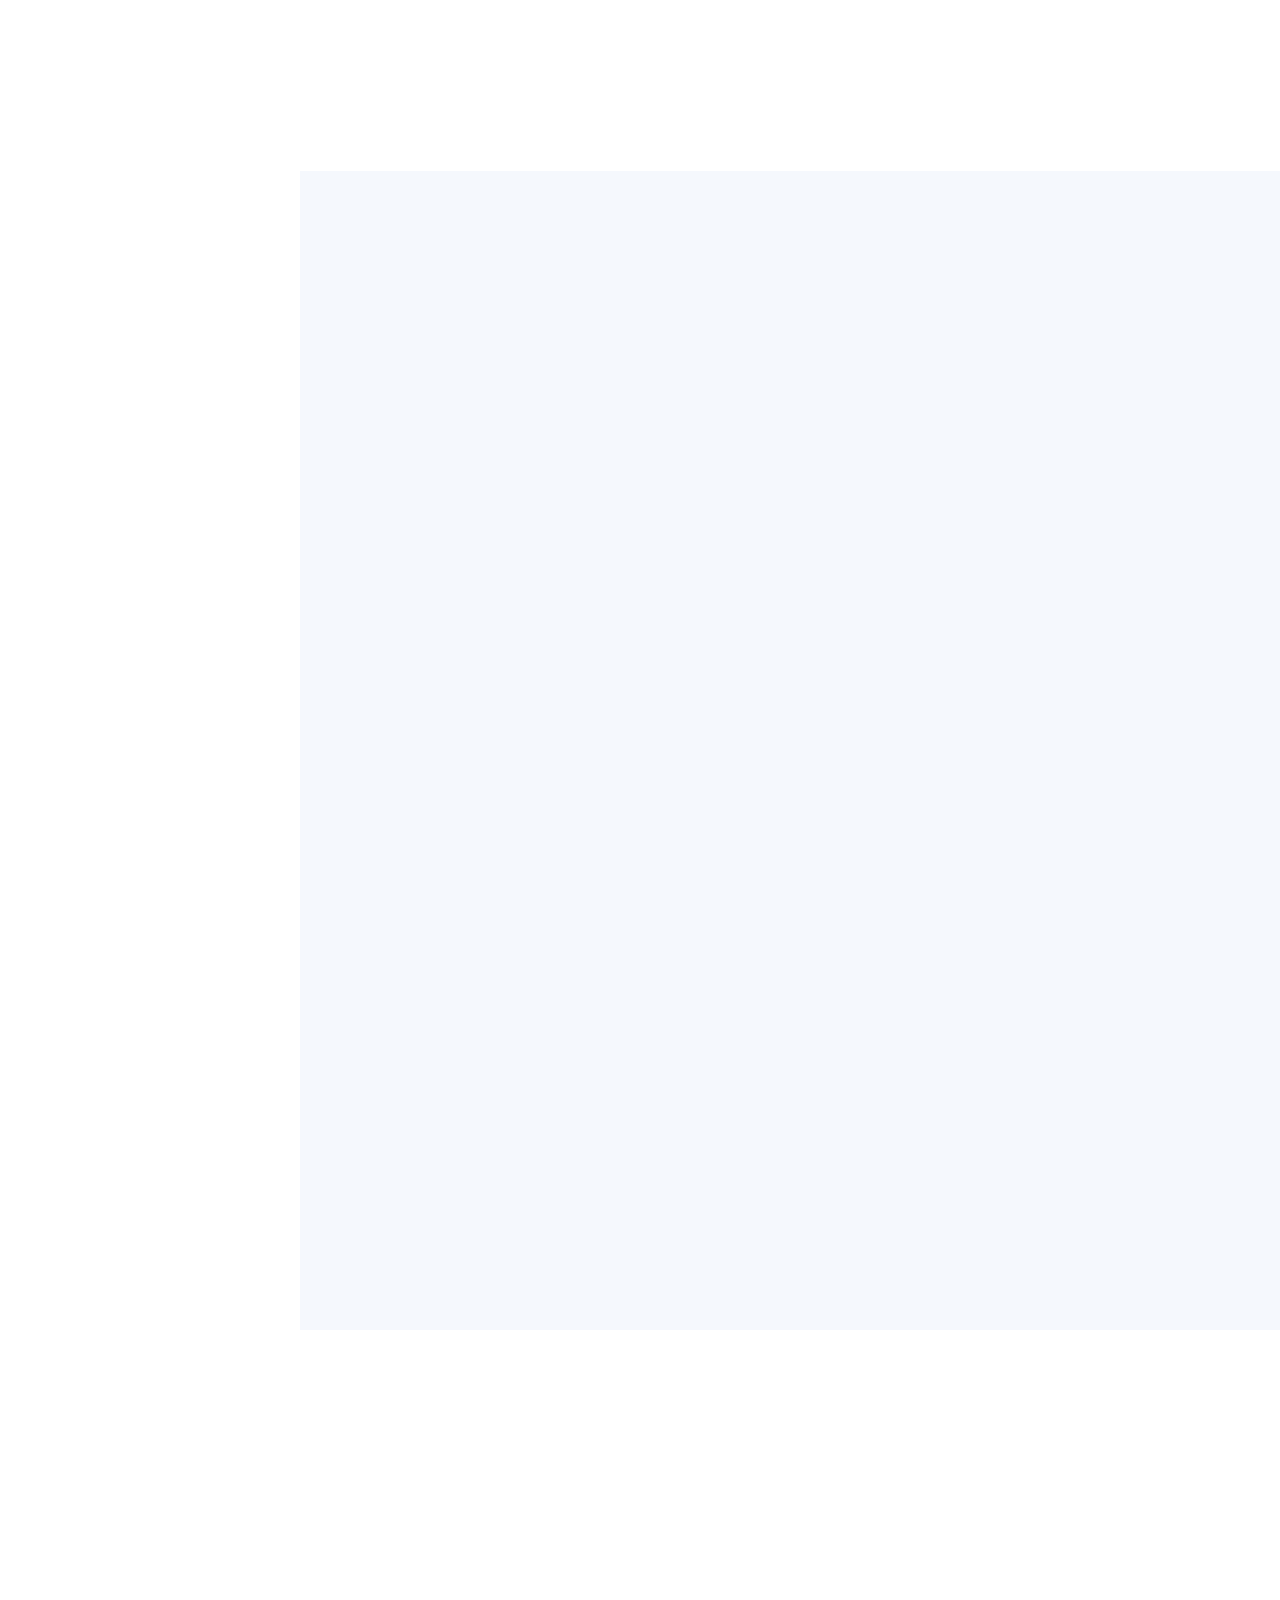
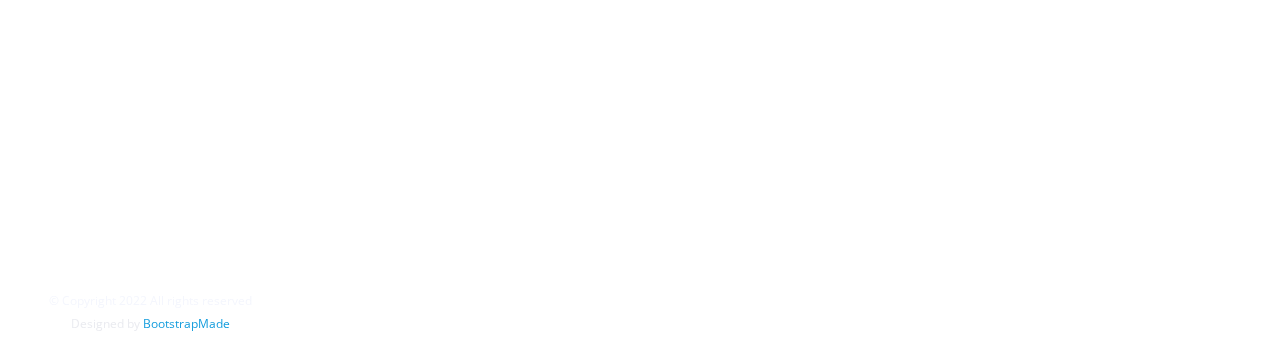
==== commit a0b7496f: "Update index.html" ====
--- a/index.html
+++ b/index.html
@@ -50,7 +50,7 @@
         <div class="social-links mt-3 text-center">
           <a href="https://www.linkedin.com/in/yuthikashekhar/" target="_blank" class="linkedin"><i class="bx bxl-linkedin"></i></a>
           <a href="https://github.com/yuthika-shekhar" class="git-hub" target="_blank"><i class="bx bxl-github"></i></a>
-          <a href="https://scholar.google.com/citations?user=xSRS8acAAAAJ&hl=en" class="google" target="_blank"><i class="bx bxl-google"></i></a>
+          <a href="https://scholar.google.com/citations?user=xSRS8acAAAAJ&hl=en" target="_blank"><image src = "https://www.bu.edu/przytyckilab/icons/GoogleScholar.svg", width="20px"></a>
         </div>
       </div>
 
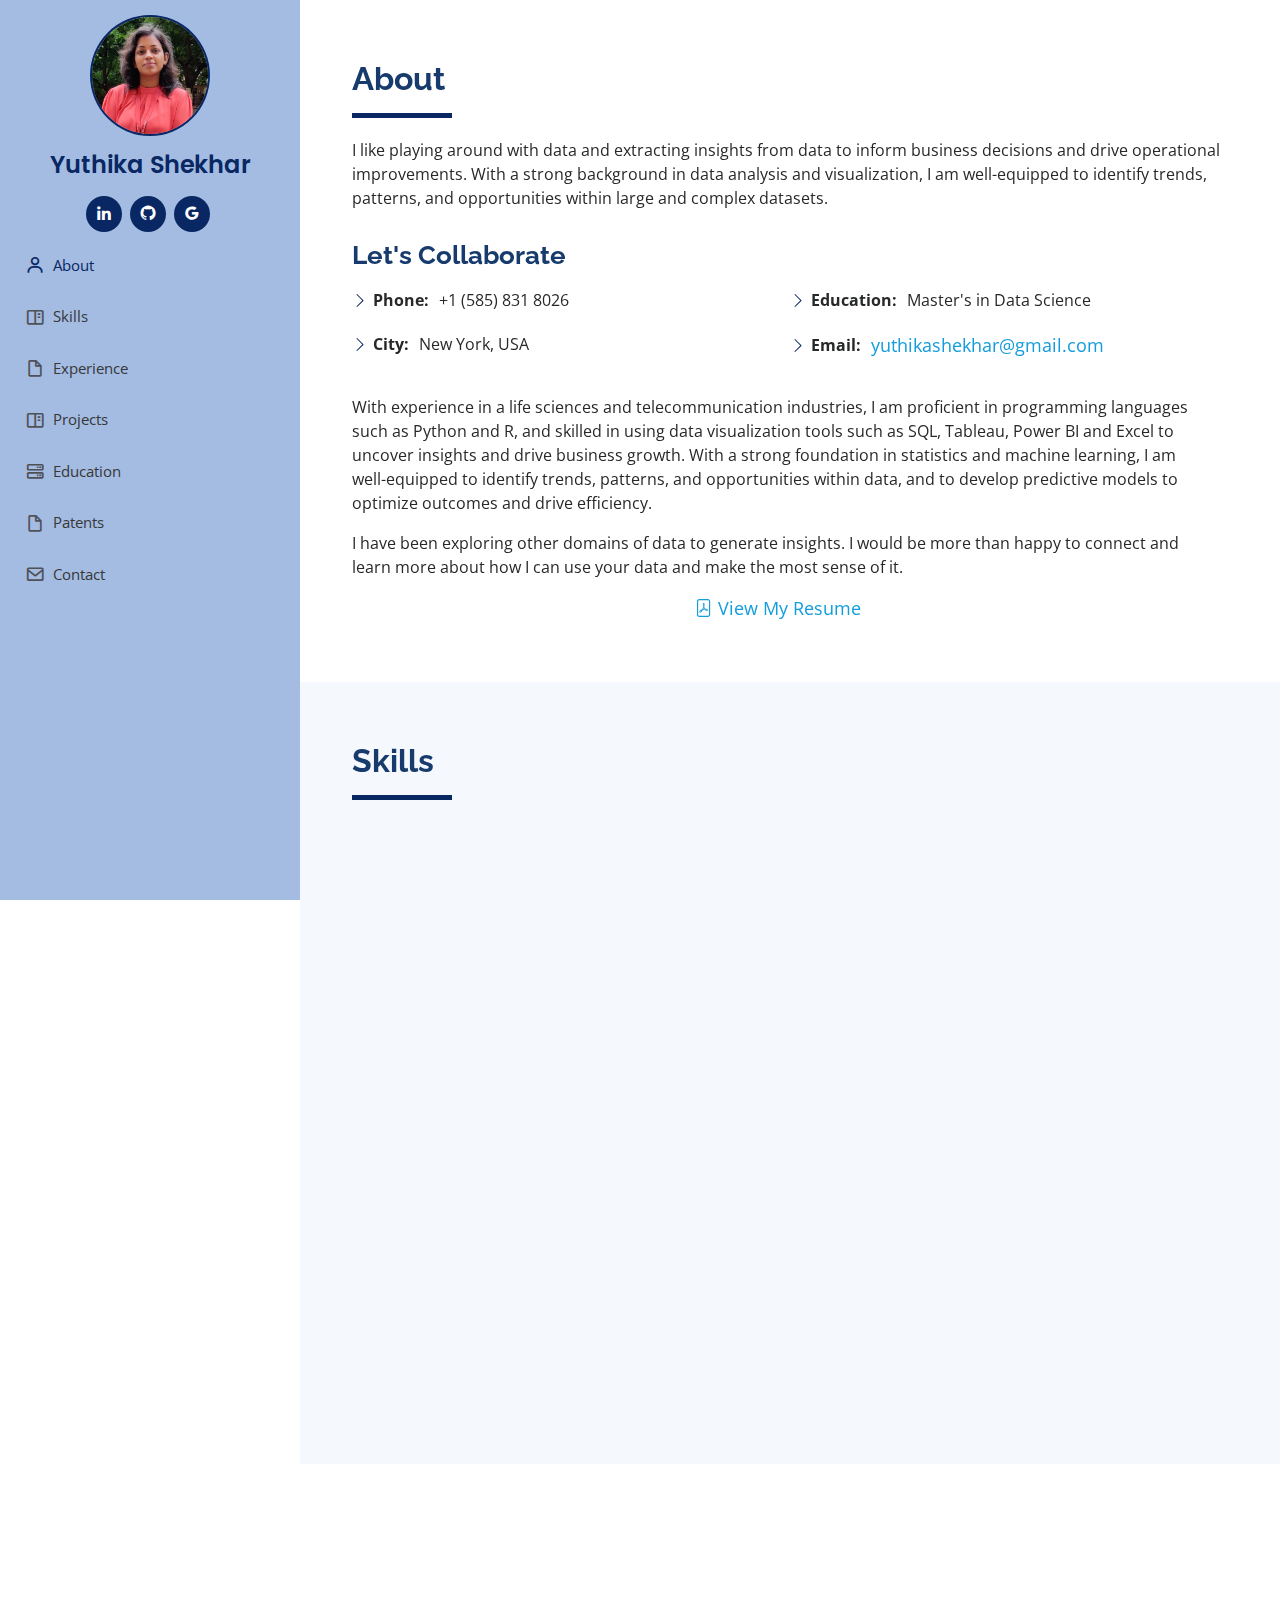
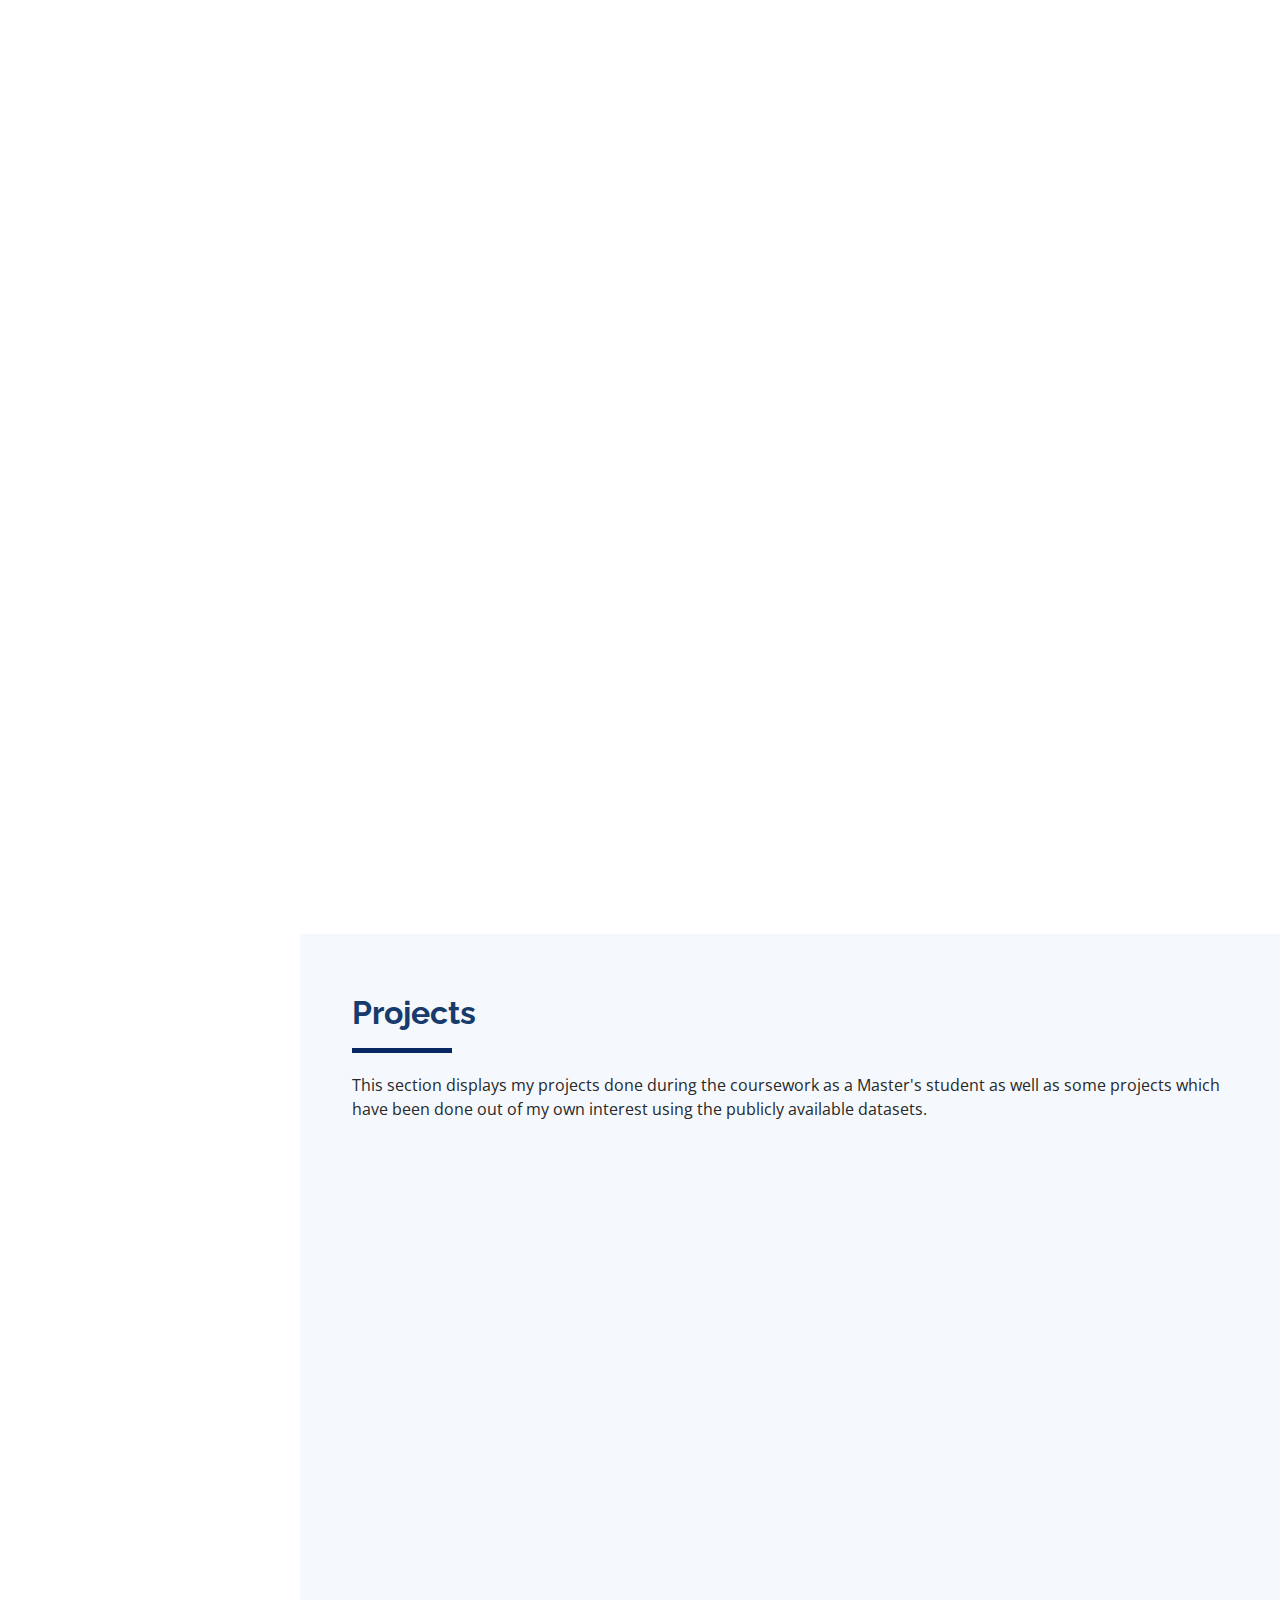
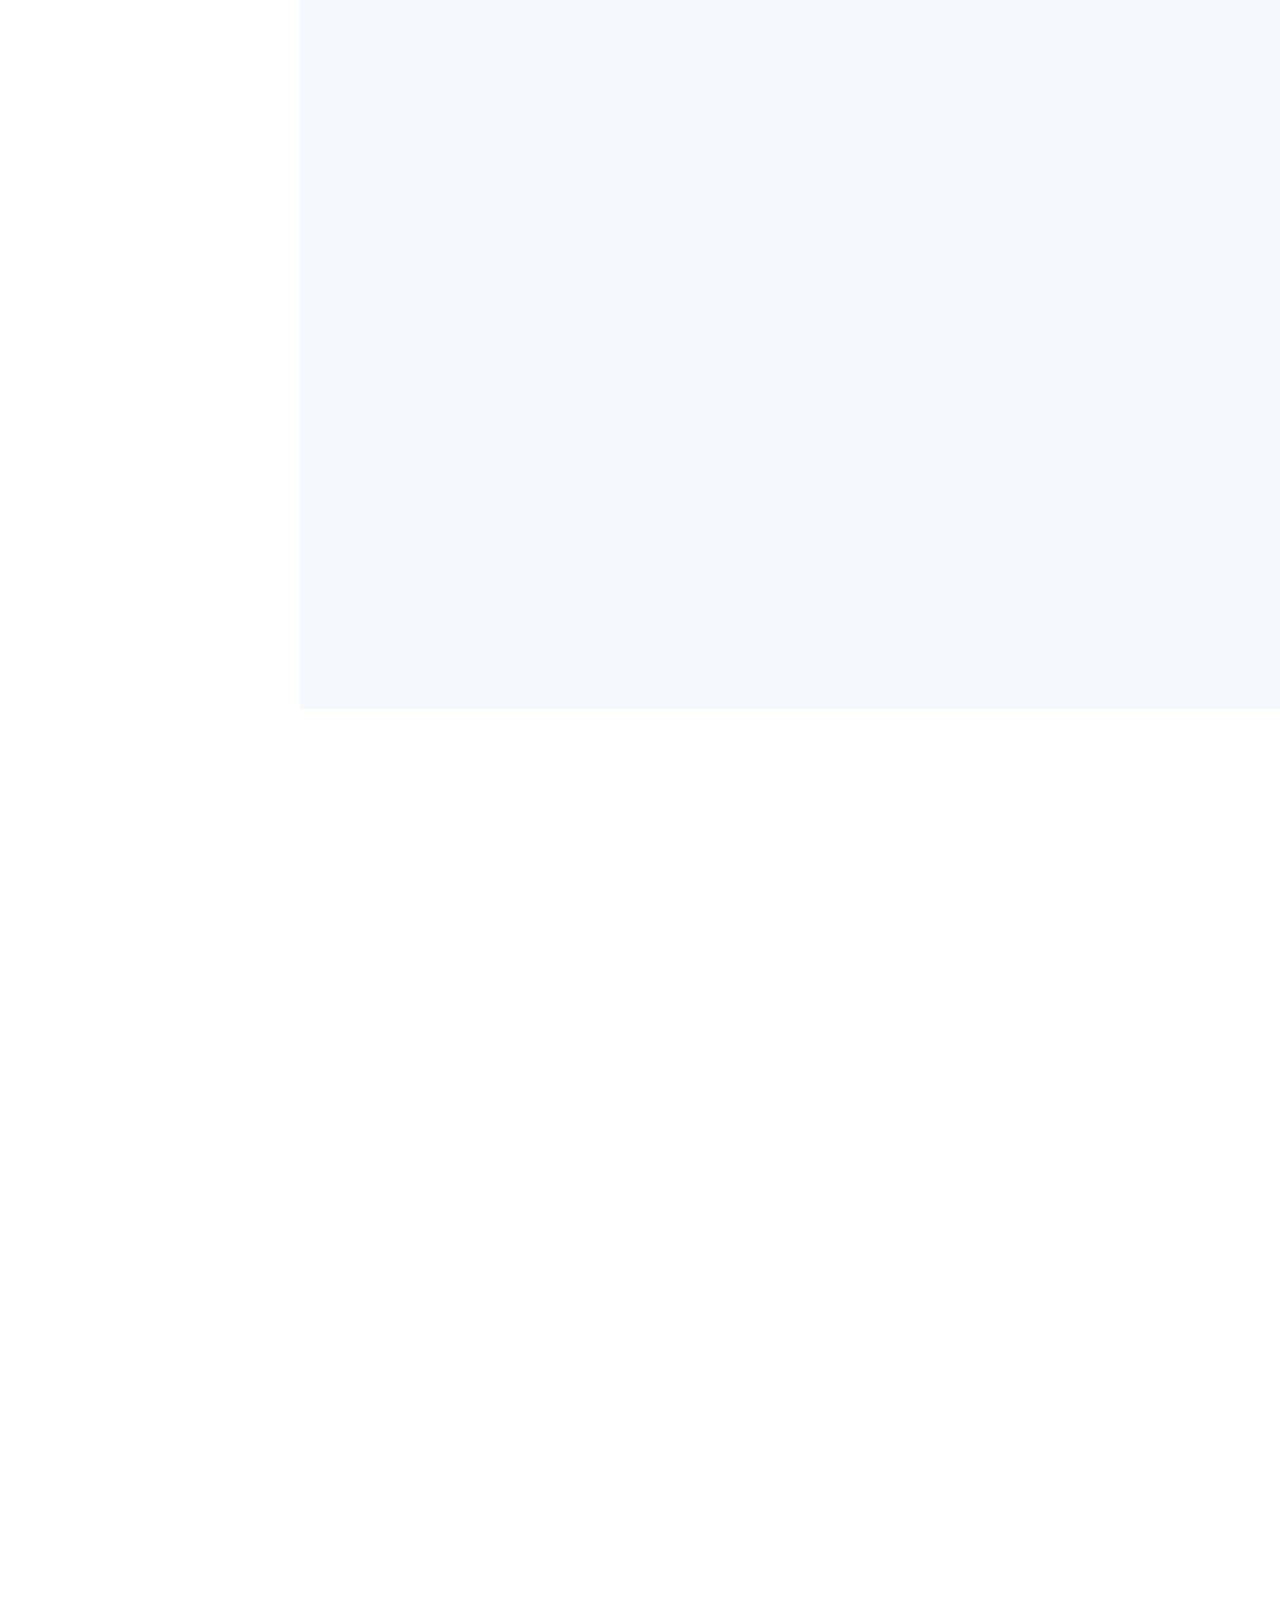
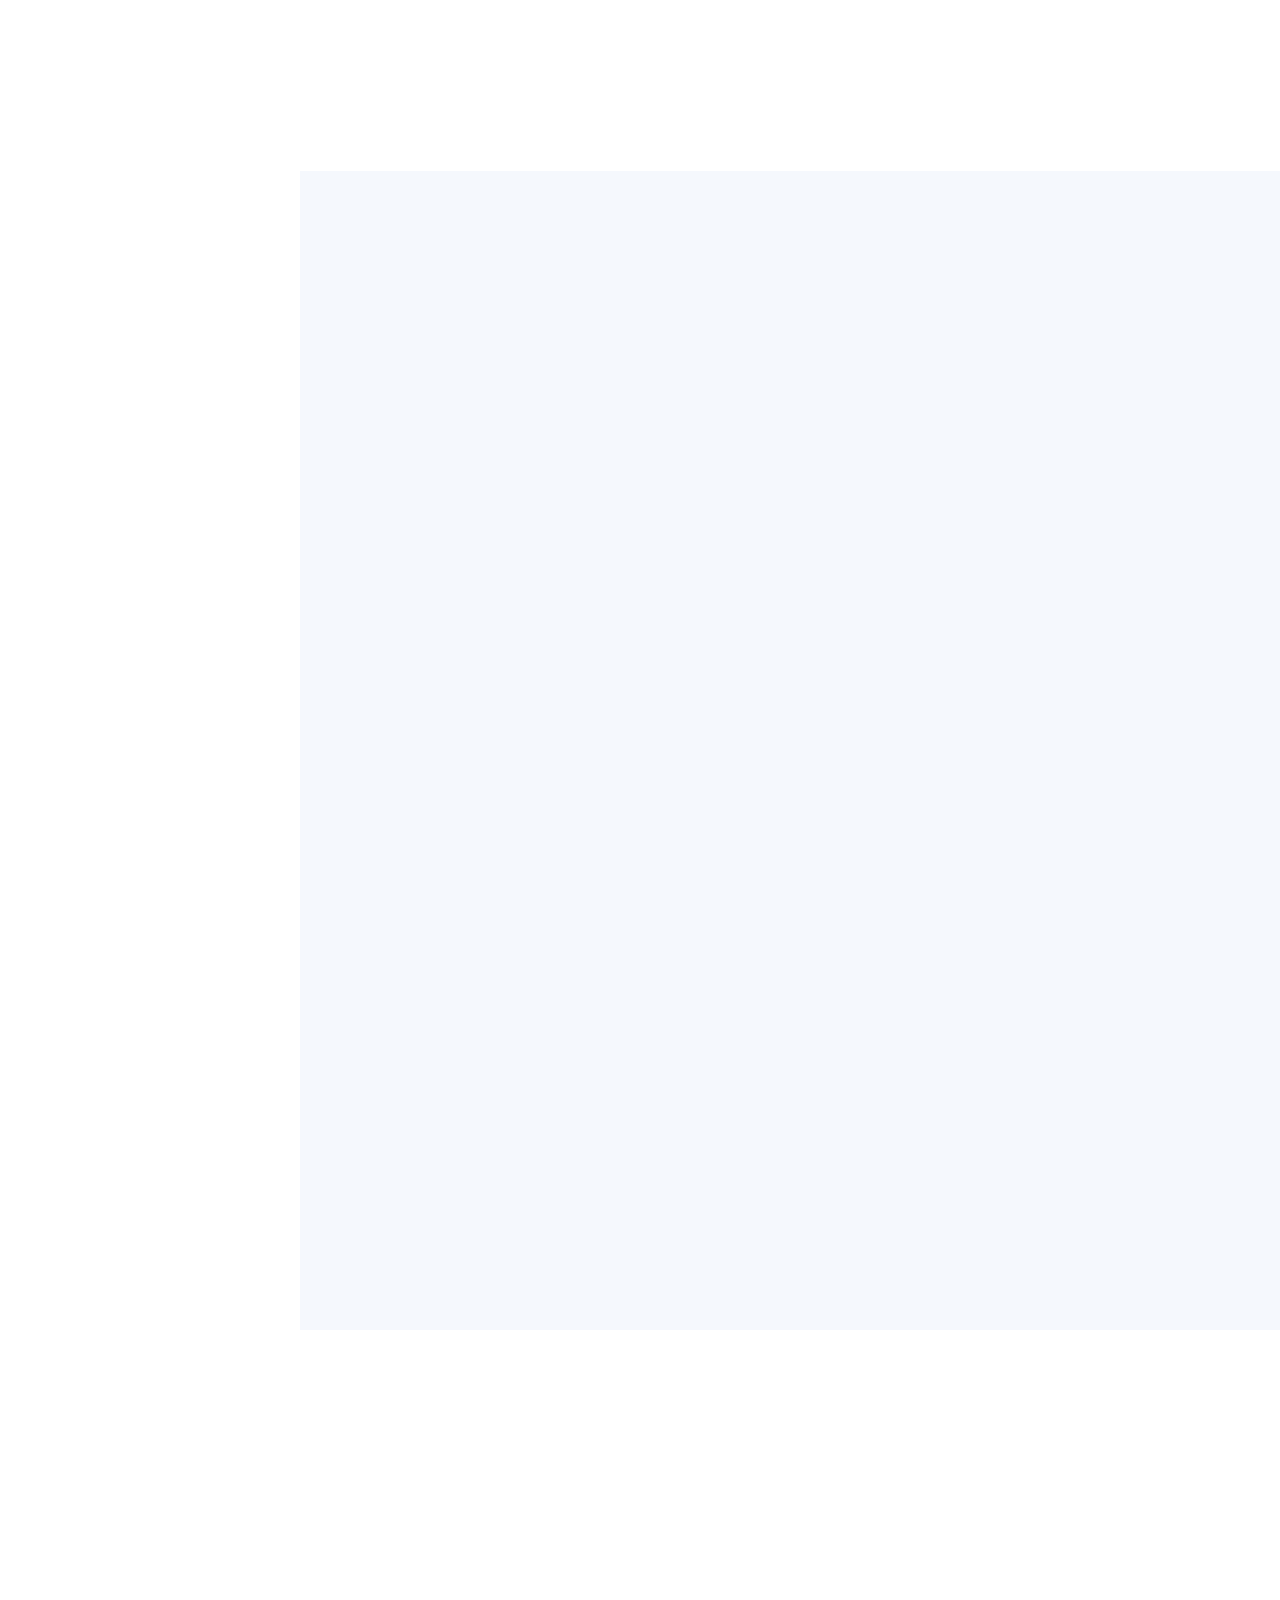
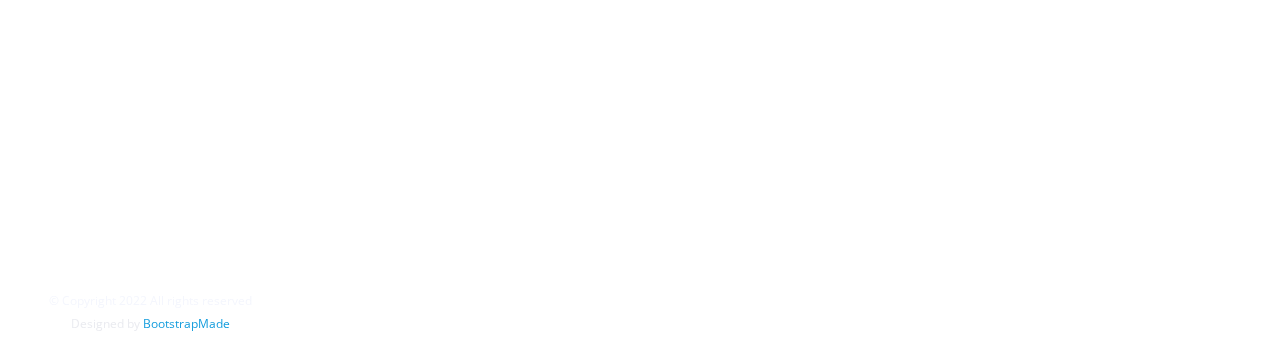
==== commit 25281103: "Update index.html" ====
--- a/index.html
+++ b/index.html
@@ -50,7 +50,7 @@
         <div class="social-links mt-3 text-center">
           <a href="https://www.linkedin.com/in/yuthikashekhar/" target="_blank" class="linkedin"><i class="bx bxl-linkedin"></i></a>
           <a href="https://github.com/yuthika-shekhar" class="git-hub" target="_blank"><i class="bx bxl-github"></i></a>
-          <a href="https://scholar.google.com/citations?user=xSRS8acAAAAJ&hl=en" target="_blank"><image src = "https://www.bu.edu/przytyckilab/icons/GoogleScholar.svg", width="20px"></a>
+          <a href="https://scholar.google.com/citations?user=xSRS8acAAAAJ&hl=en" class="google" target="_blank"><i class="bx bxl-google"></i></a>
         </div>
       </div>
 
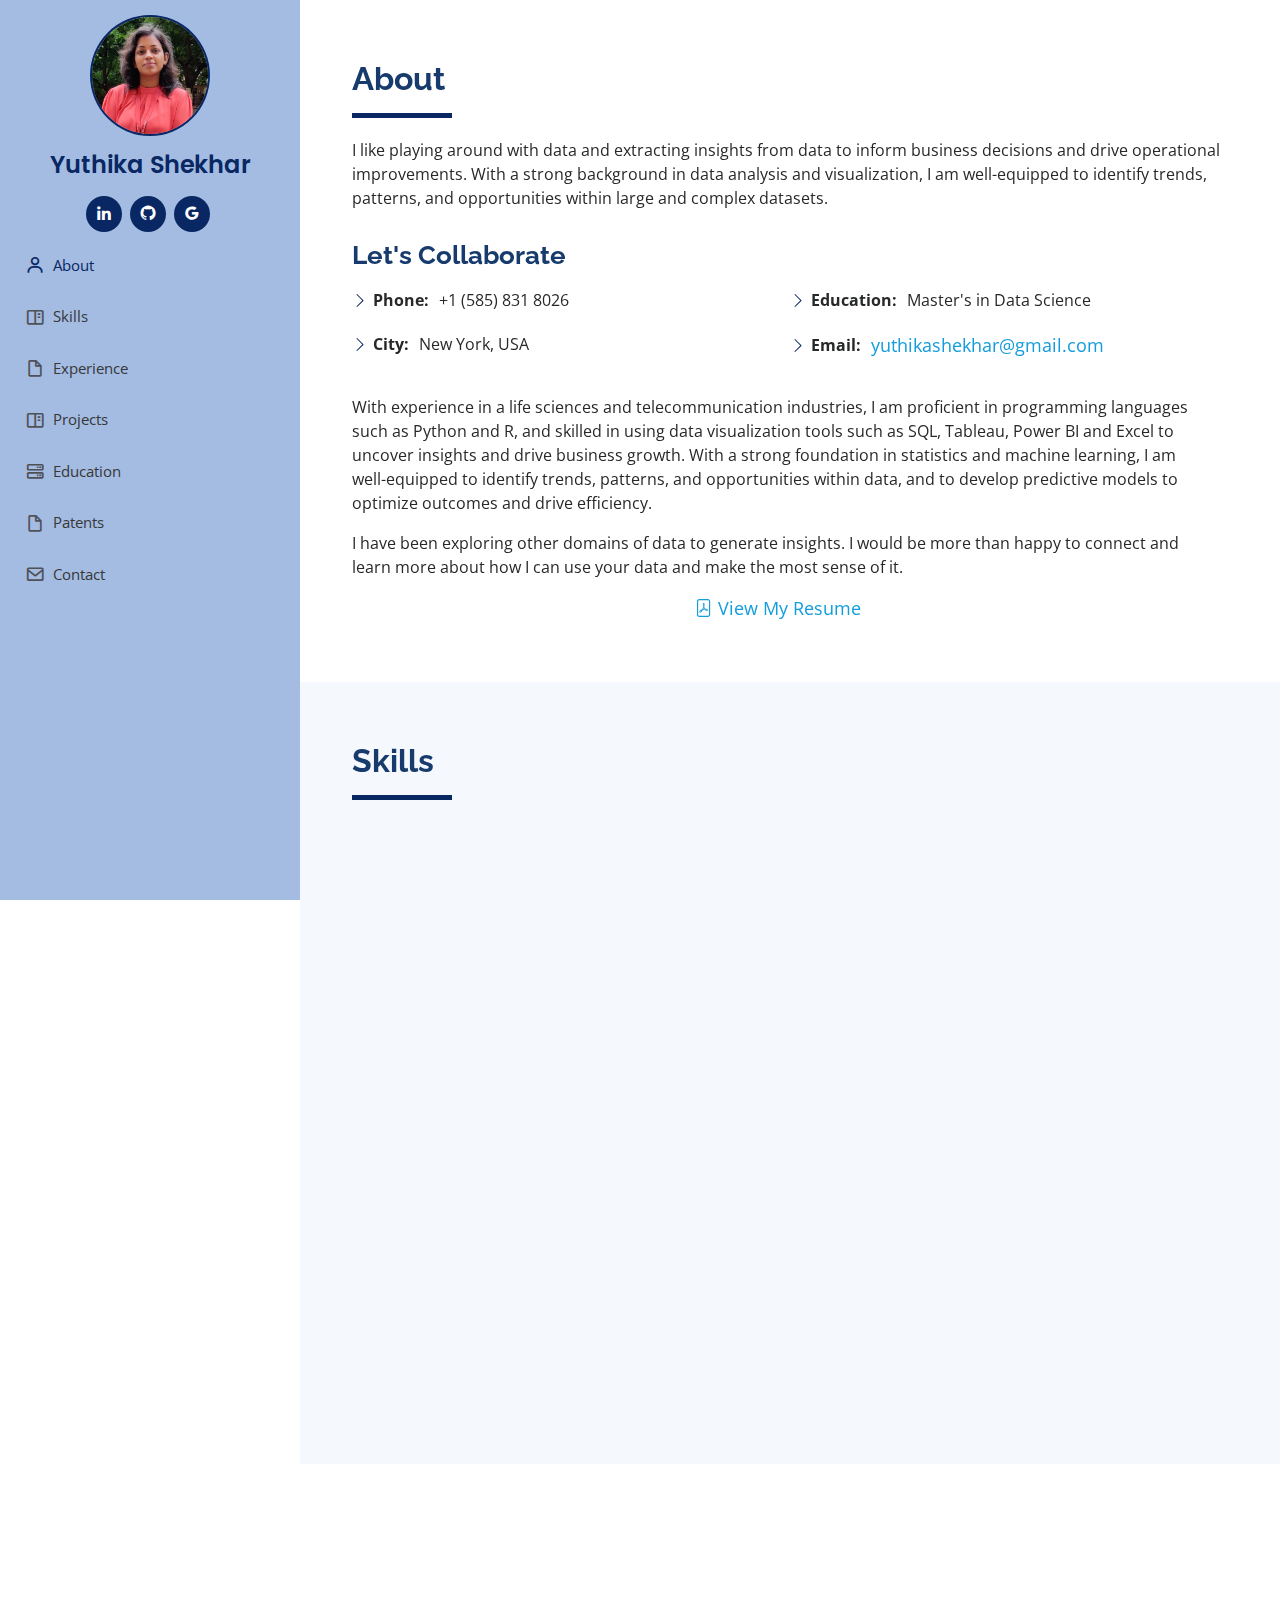
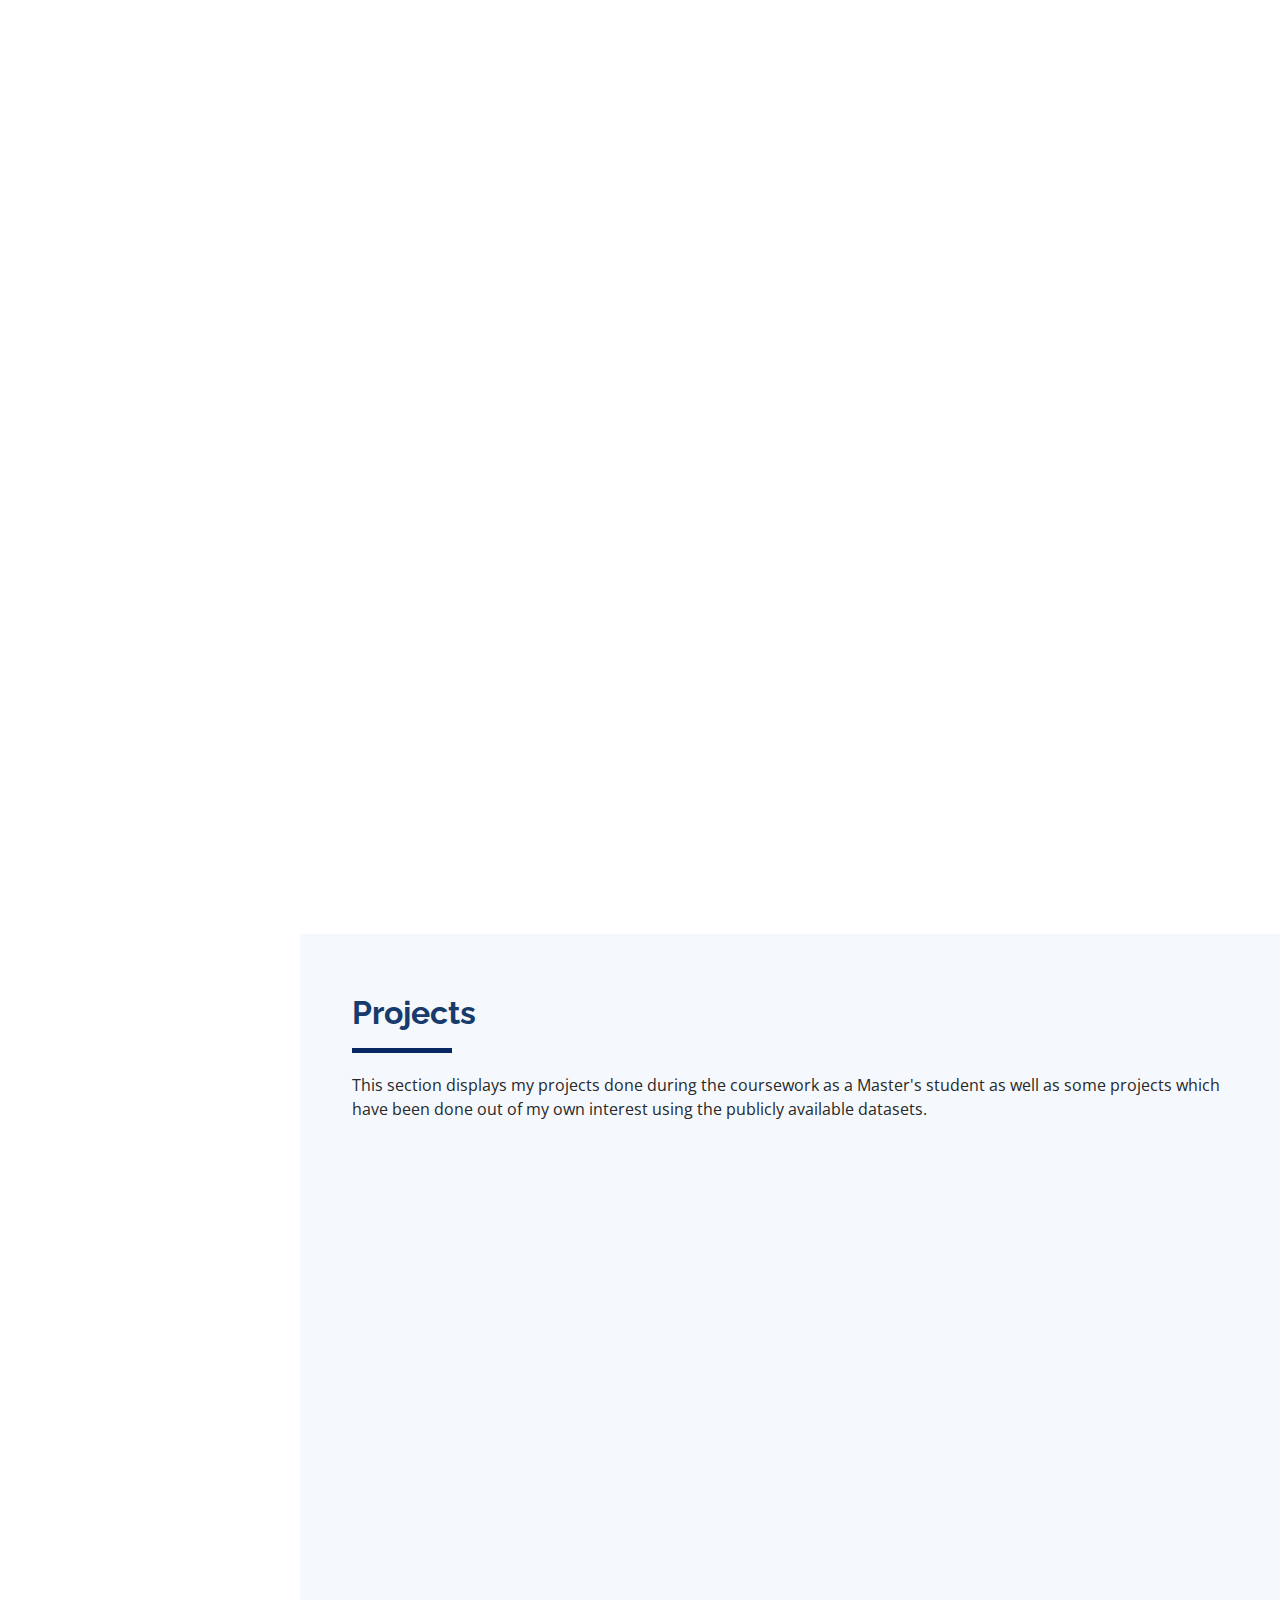
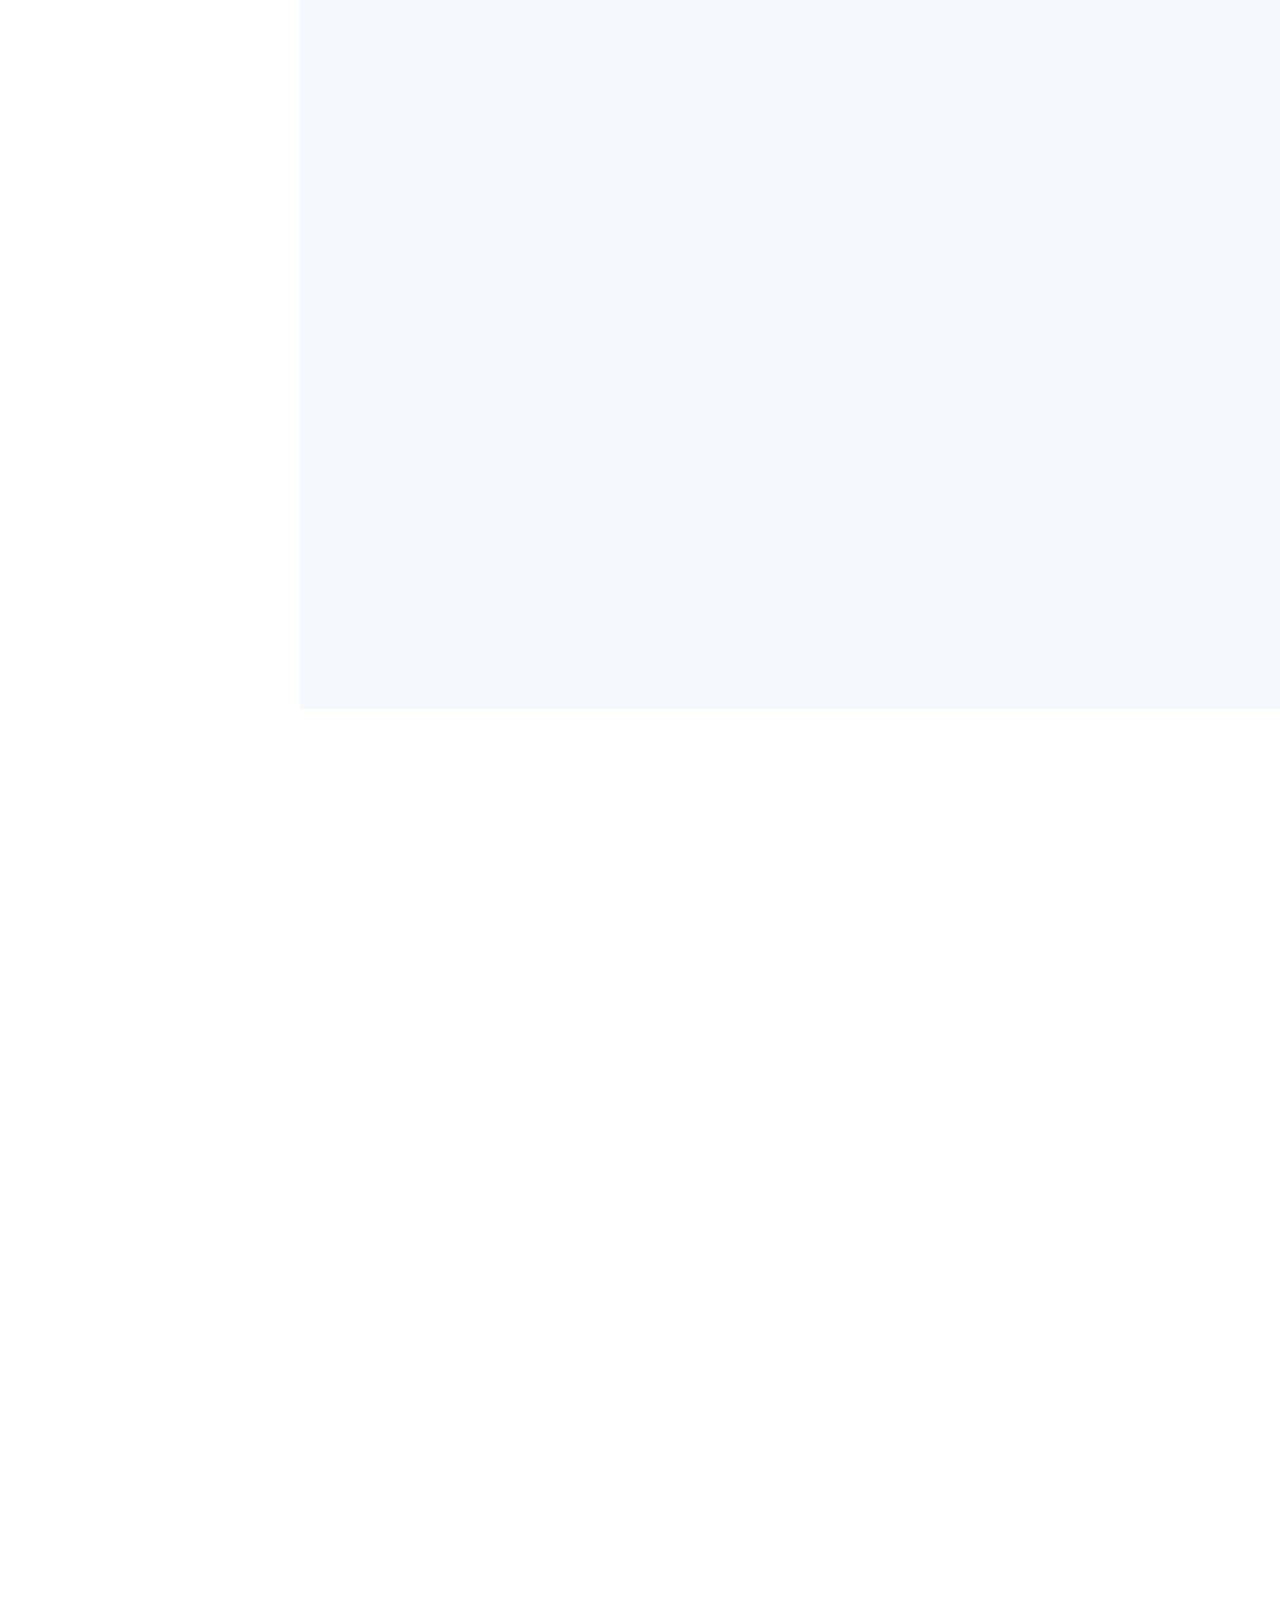
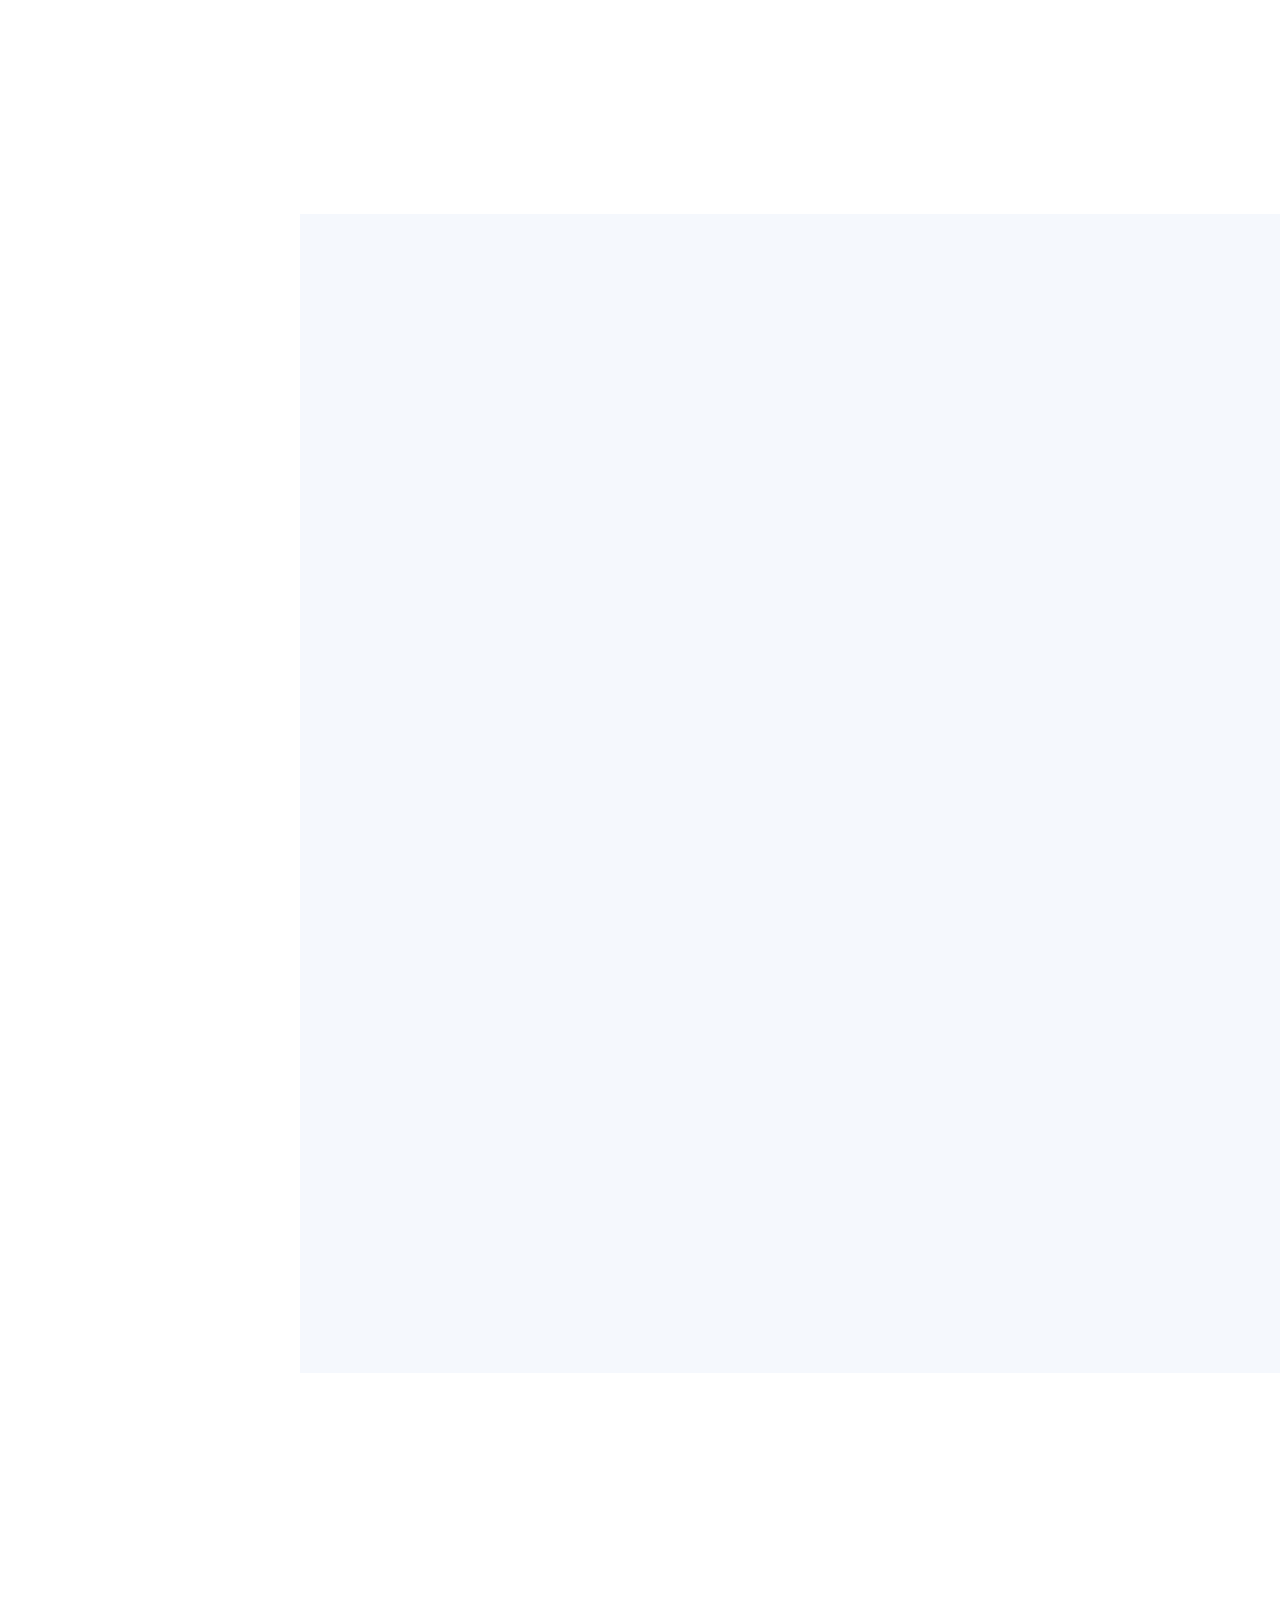
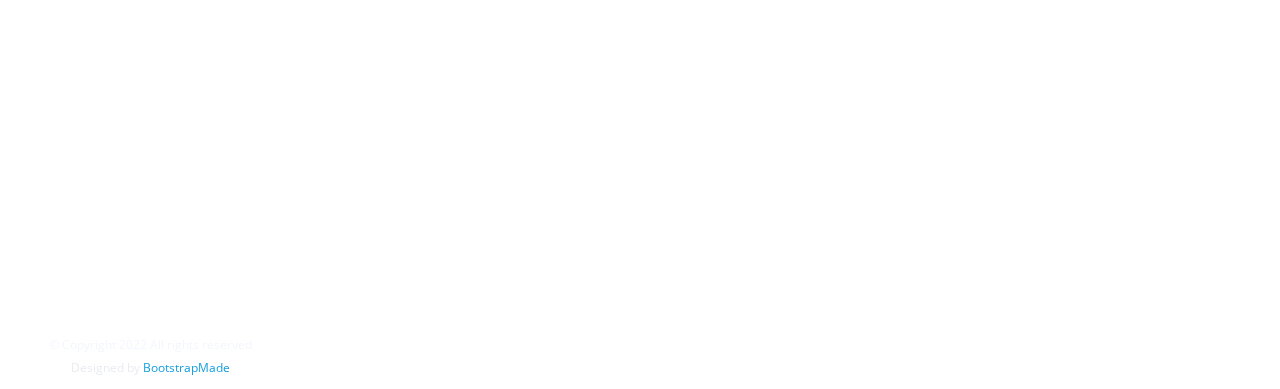
==== commit 3f3951e2: "Update index.html" ====
--- a/index.html
+++ b/index.html
@@ -381,7 +381,7 @@
           <h2>Education</h2>     
           <div data-aos="fade-up">
             <h4 class="title"><b>University of Rochester</b></h4>
-            <p class="description"><em>During my course at the Univeristy, I was awarded 3rd rank for proposing framework for identifying whole food allergens using Machine Learning that received attention from the FDA and also secured 2nd position by developing interactive analytics dashboard to improve restaurant performance using Tableau, an event organised by RMDS Labs. </em></p>
+            <p class="description"><em>During my course at the University, I was awarded 3rd rank for proposing framework for identifying whole food allergens using Machine Learning that received attention from the FDA and also secured 2nd position by developing interactive analytics dashboard to improve restaurant performance using Tableau, an event organised by RMDS Labs. </em></p>
             <p class="description"><em><b>GPA: 3.7</b> </em></p>
             <p class = "description"> Relevant Coursework:
                      <ul>
@@ -397,8 +397,8 @@
               </p>
          </div>
          <div data-aos="fade-up">
-            <h4 class="title"><b>International Insitute of Information Technology</b></h4>
-            <p class="description"><em>Worked on different projects exploring different domains of datascience like Healhtcare, Finance etc.</em></p>
+            <h4 class="title"><b>International Institute of Information Technology</b></h4>
+            <p class="description"><em>Worked on different projects exploring different domains of Data Science like Healthcare, Finance, Telecommunication to name a few.</em></p>
             <p class="description"><em><b>GPA: 3.4</b></em></p>
             <p class="description"> Relevant Coursework:
                 <ul>
@@ -414,7 +414,7 @@
 
         <div data-aos="fade-up">
             <h4 class="title"><b>SRM University</b></h4>
-            <h6 class="description"><em>During my coursework at the University, I was a department scholar in the Information Technology Department</em></h6>
+            <h6 class="description"><em>During my coursework at the University, I was a department scholar and secured 6th Rank in the Information Technology Department.</em></h6>
             <p class="description"><em><b>GPA: 3.9 </b></em></p>
             <p class="description"> Relevant Coursework:
                      <ul>
@@ -447,7 +447,7 @@
           <div data-aos="fade-up">
           <h3 class="resume-title"><b>An Access Control System and Method Thereof (In Process)</b></h3>
             <div class="resume-item pb-0 ">
-              <p><em>Designed and developed a cloud-native, intelligent and edge-based access control system (ACS). The is an edge computing-based ACS getting deployed across various office locations in India. Various functional and non-functional aspects of this unique product are being systematically verified and validated through hundreds of deployments. This is fully compliant to the ideals of cloud-native computing (microservices, containers and Kubernetes as the container lifecycle management platform solution). Artificial intelligence (AI) capabilities are being inserted into the ACS controllers, which are highly miniaturized and multifaceted edge devices. Again, this is an event-driven system. A variety of events (location-centric, people-inspired, unplanned, etc.) can be captured and acted upon with all the alacrity.</em></p>
+              <p><em>Designed and developed a cloud-native, intelligent and edge-based access control system (ACS). This an edge computing-based ACS getting deployed across various office locations in India. Various functional and non-functional aspects of this unique product are being systematically verified and validated through hundreds of deployments. This is fully compliant to the ideals of cloud-native computing (microservices, containers and Kubernetes as the container lifecycle management platform solution). Artificial intelligence (AI) capabilities are being inserted into the ACS controllers, which are highly miniaturized and multifaceted edge devices. Again, this is an event-driven system. A variety of events (location-centric, people-inspired, unplanned, etc.) can be captured and acted upon with all the alacrity.</em></p>
 
               <p><em>The futuristic edge AI concepts are being incorporated into the edge controller. As far as the integration and orchestration requirements are concerned, this ACS is highly adaptive. Further on, edge device data gets captured and subjected to a variety of investigations to emit out actionable insights in time.</em></p>
 
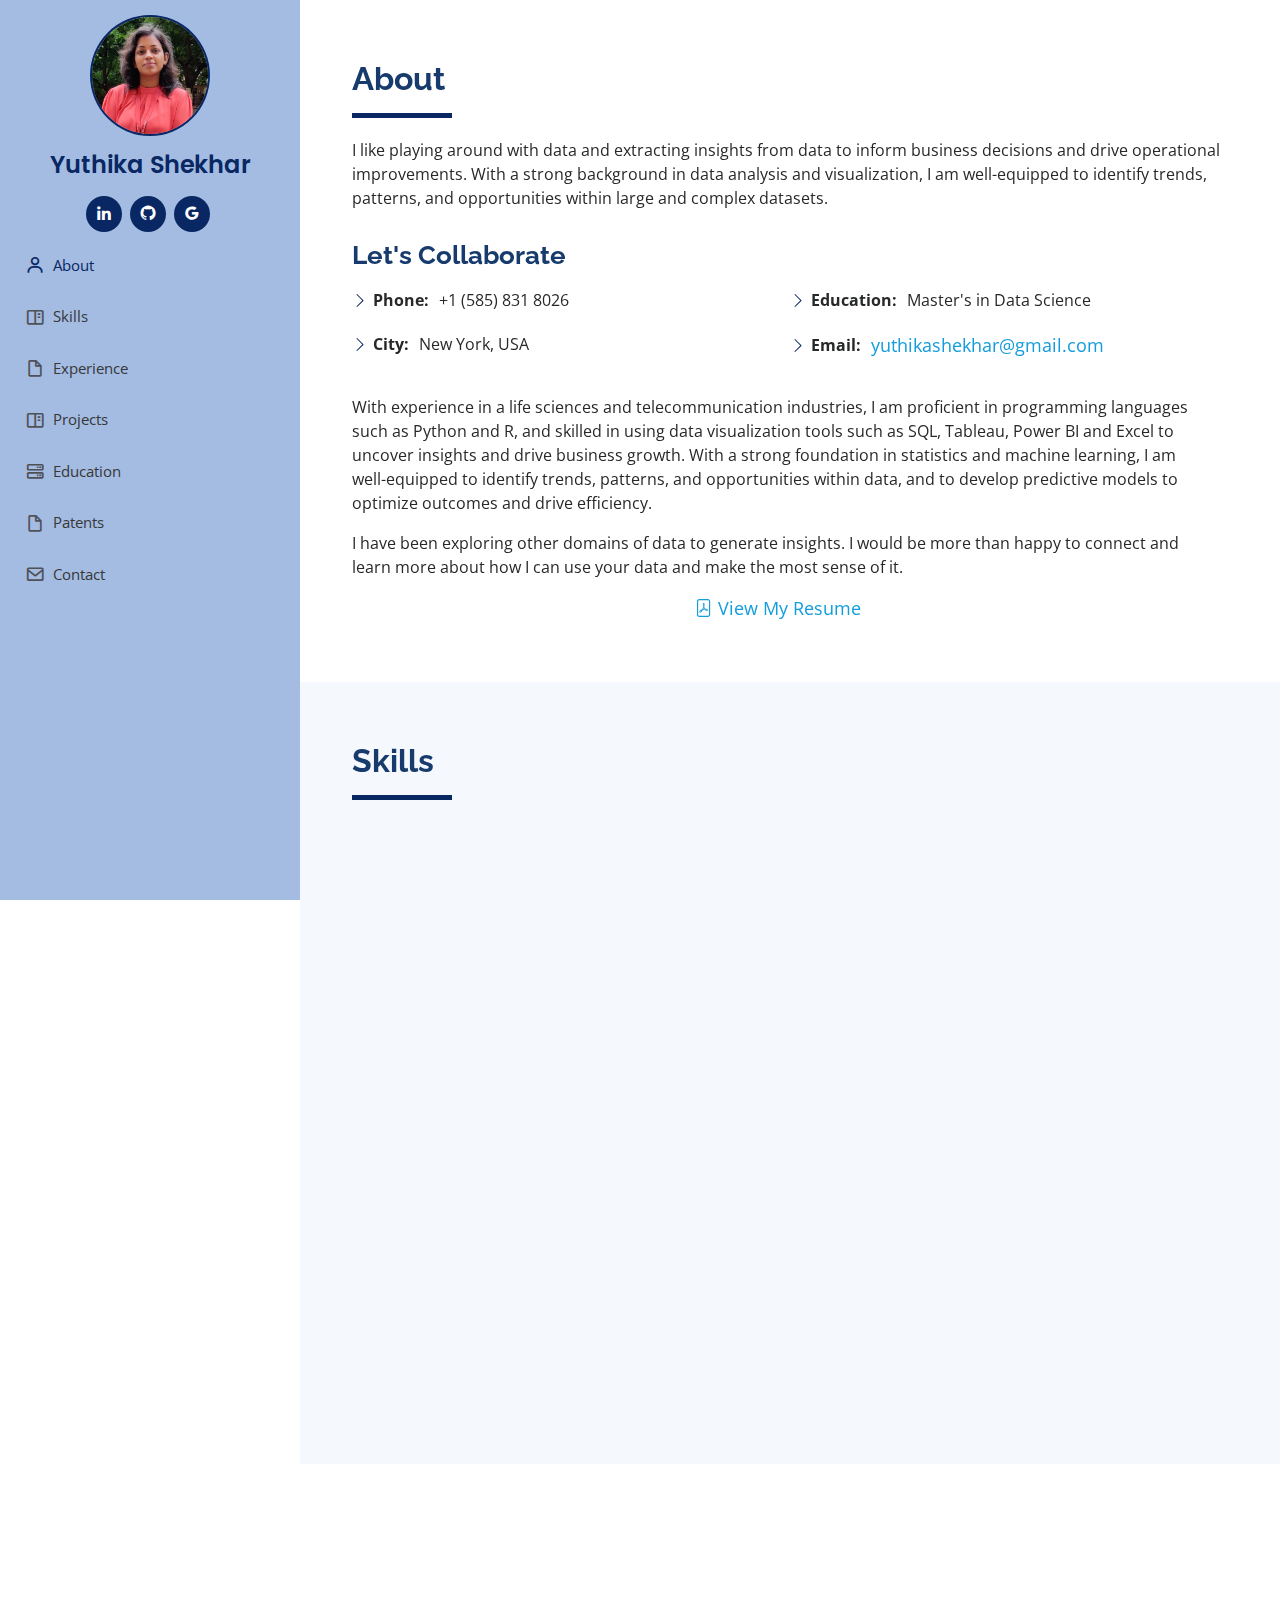
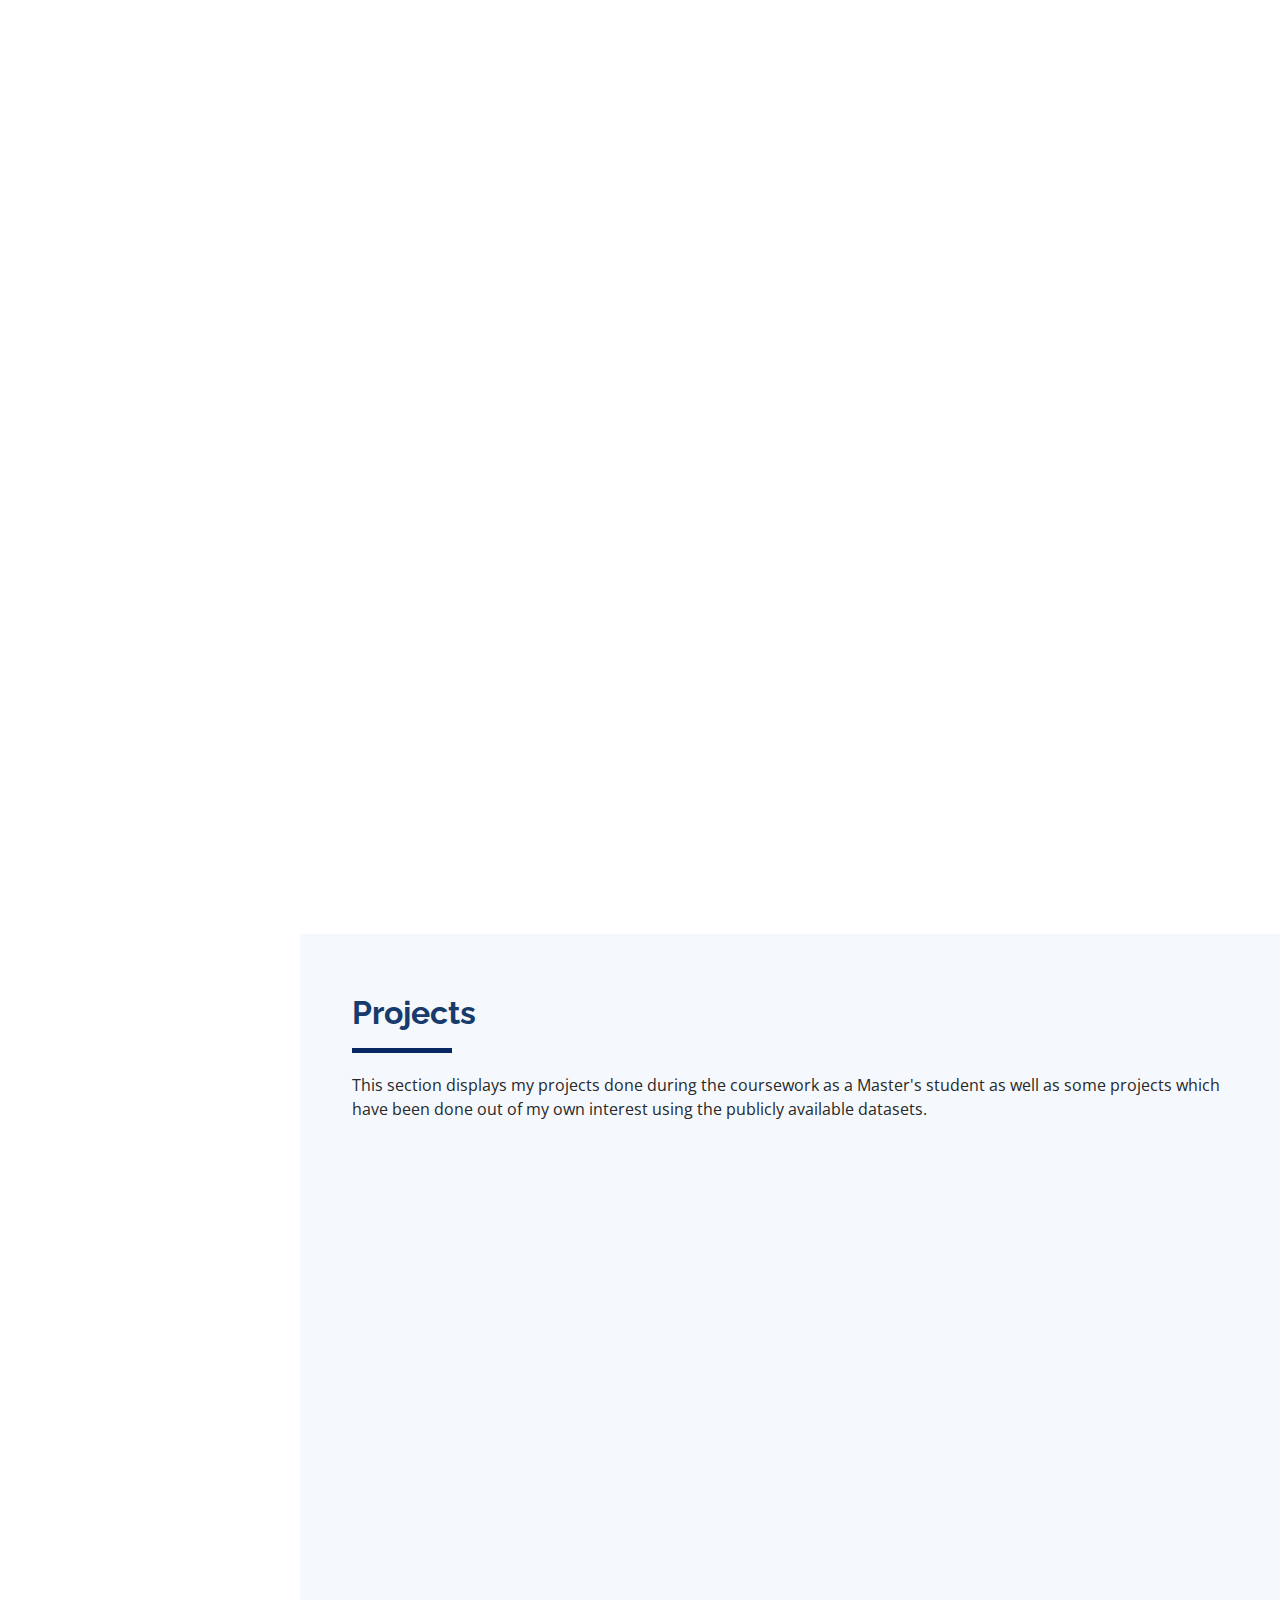
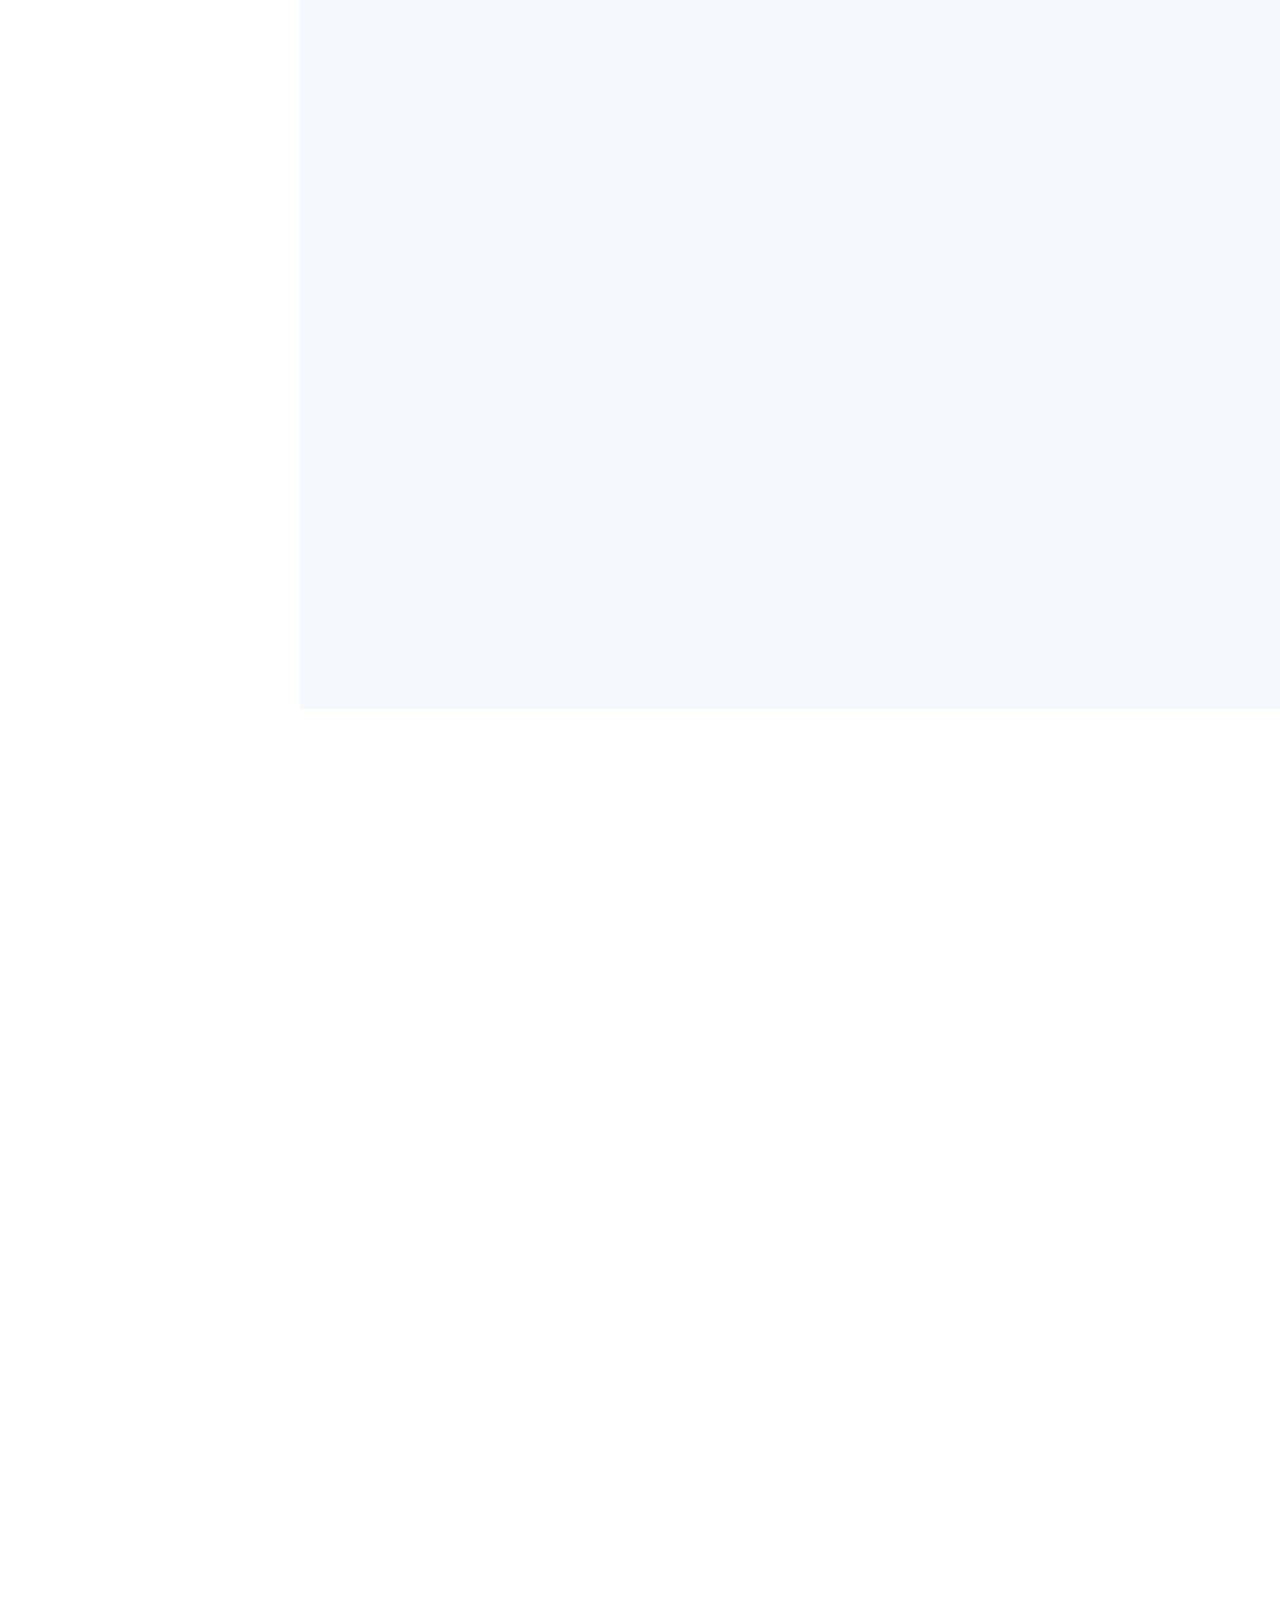
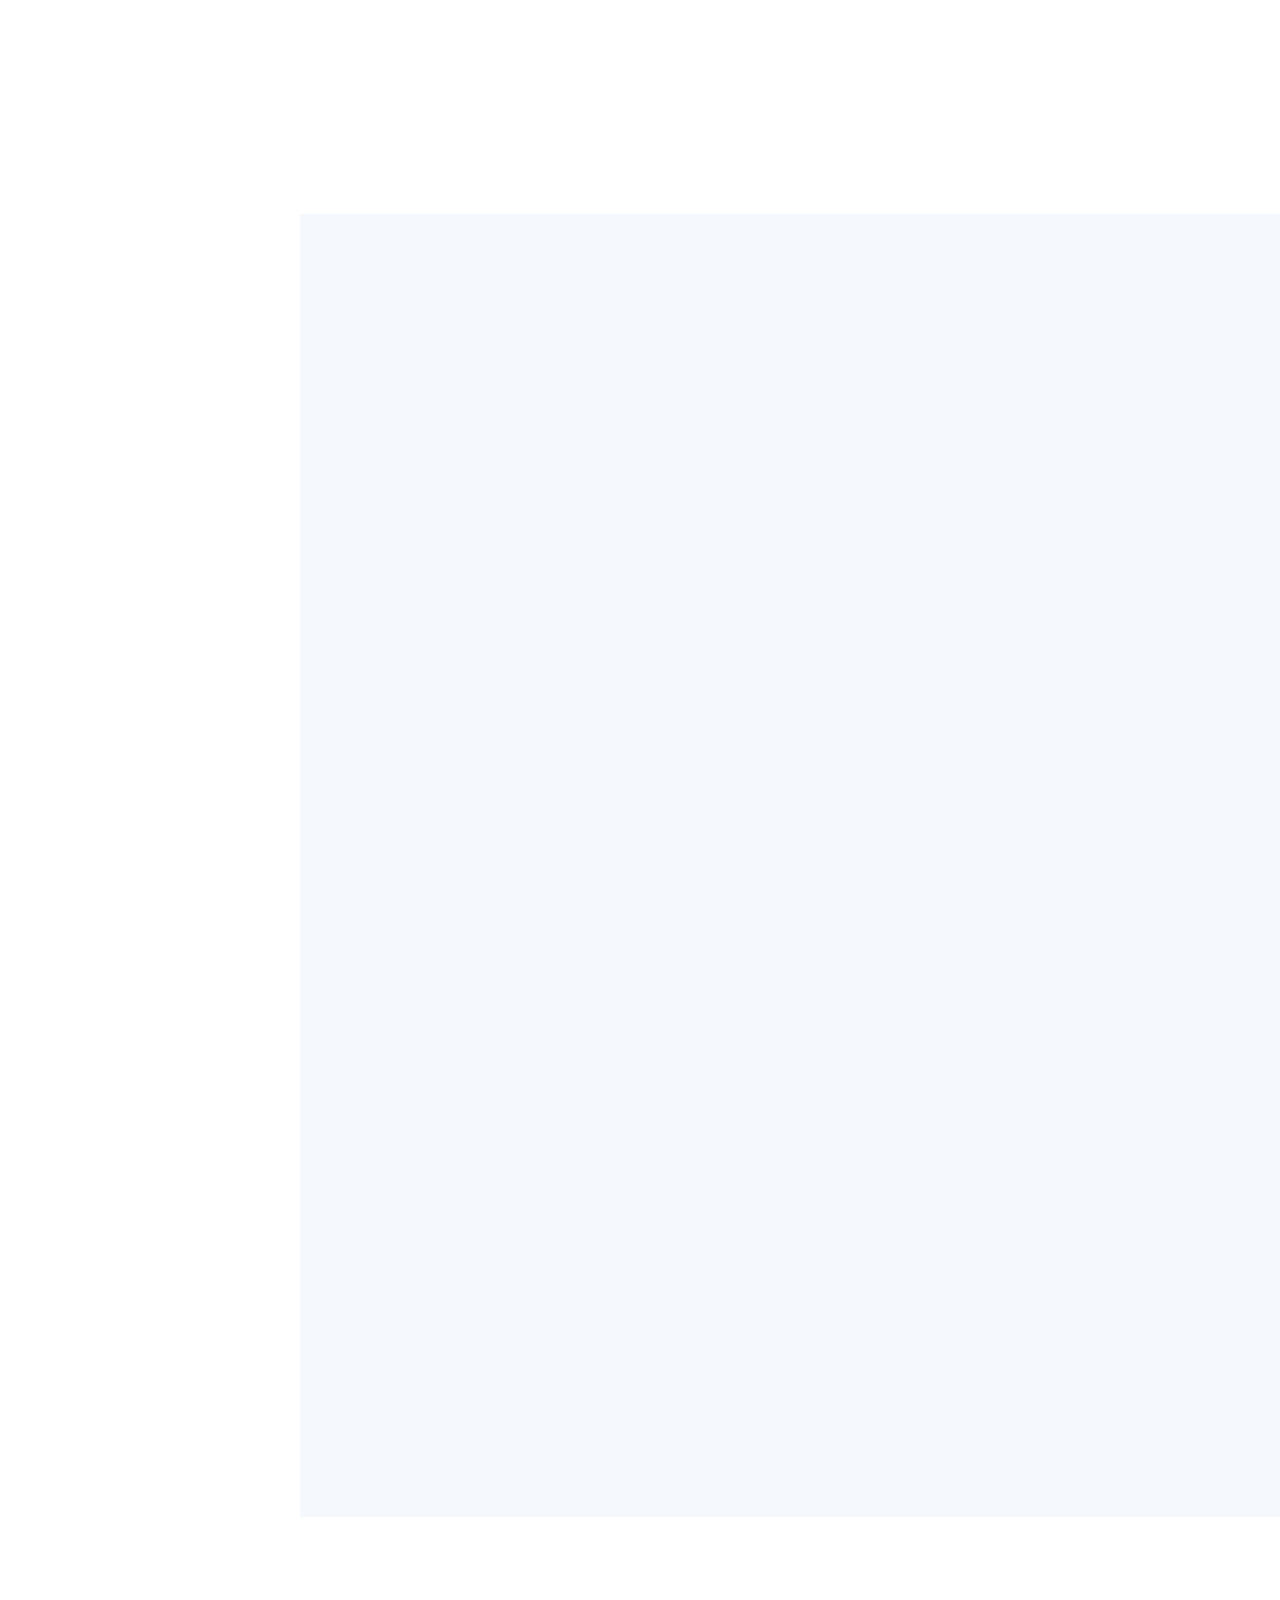
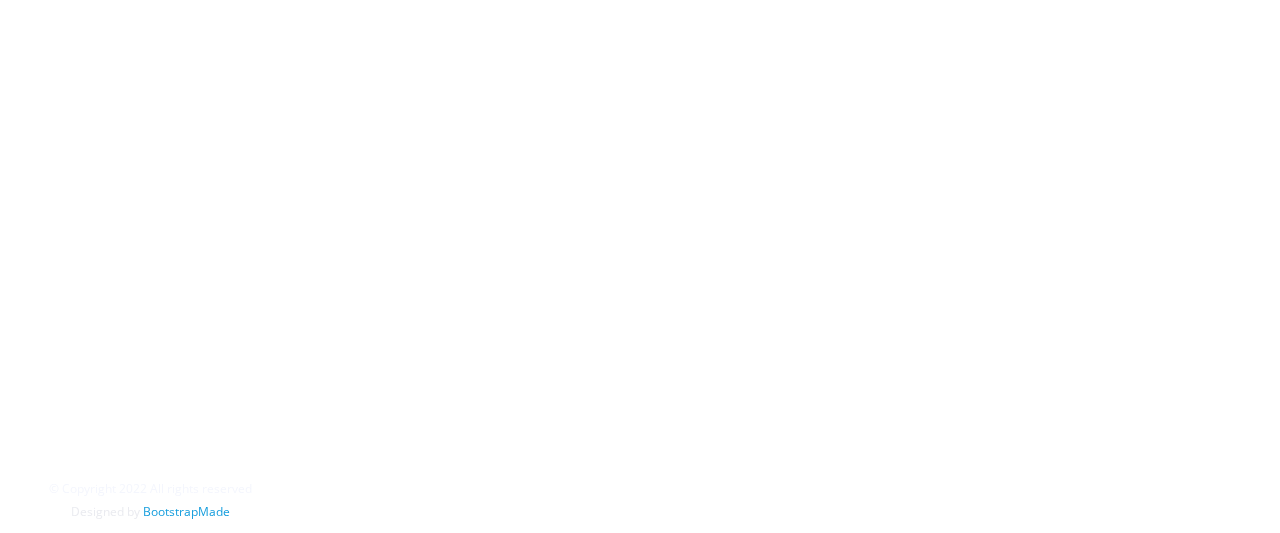
==== commit e8ca8607: "Update index.html" ====
--- a/index.html
+++ b/index.html
@@ -258,8 +258,8 @@
          </div>
           <div class="resume-item">
             <div data-aos="fade-up">
-              <h4> Jio Platforms Limited <small class="text-muted"> September 2017 - July 2021</small></h4>
-              <h5><p class="text-muted"><em> Data Analyst </em></p></h5>
+              <h4> Reliance Jio <small class="text-muted"> September 2017 - July 2021</small></h4>
+              <h5><p class="text-muted"><em> Data Scientist </em></p></h5>
               <ul>
                 <li>Analyzed ~1.8M subscriber data using machine learning techniques like logistic regression, and decision tree for churn prediction, enabling a 10% lift in monthly retention.</li>
                 <li>Identified trends and subscriber behavior that indicate subscriber churn risk using Tableau and presented trends in an effective and visually appealing dashboard.</li>
@@ -447,11 +447,12 @@
           <div data-aos="fade-up">
           <h3 class="resume-title"><b>An Access Control System and Method Thereof (In Process)</b></h3>
             <div class="resume-item pb-0 ">
-              <p><em>Designed and developed a cloud-native, intelligent and edge-based access control system (ACS). This an edge computing-based ACS getting deployed across various office locations in India. Various functional and non-functional aspects of this unique product are being systematically verified and validated through hundreds of deployments. This is fully compliant to the ideals of cloud-native computing (microservices, containers and Kubernetes as the container lifecycle management platform solution). Artificial intelligence (AI) capabilities are being inserted into the ACS controllers, which are highly miniaturized and multifaceted edge devices. Again, this is an event-driven system. A variety of events (location-centric, people-inspired, unplanned, etc.) can be captured and acted upon with all the alacrity.</em></p>
-
-              <p><em>The futuristic edge AI concepts are being incorporated into the edge controller. As far as the integration and orchestration requirements are concerned, this ACS is highly adaptive. Further on, edge device data gets captured and subjected to a variety of investigations to emit out actionable insights in time.</em></p>
-
-              <p><em>The faster maturity and stability of edge cloud and analytics technologies has made it possible to visualize and realize a new and inspiring digital life application that can bring in the much-demanded digital transformation. Especially this state-of-the-art ACS is for fully ensuring people and property security through a smart, swift and simplified user authentication and authorization mechanism.</em></p>
+              <p style="text-indent:40px"><em>Designed and developed a cloud-native, intelligent and edge-based access control system (ACS). This an edge computing-based ACS getting deployed across various office locations in India. Various functional and non-functional aspects of this unique product are being systematically verified and validated through hundreds of deployments. This is fully compliant to the ideals of cloud-native computing (microservices, containers and Kubernetes as the container lifecycle management platform solution). Artificial intelligence (AI) capabilities are being inserted into the ACS controllers, which are highly miniaturized and multifaceted edge devices. Again, this is an event-driven system. A variety of events (location-centric, people-inspired, unplanned, etc.) can be captured and acted upon with all the alacrity.</em></p>
+              <br>
+              <p style="text-indent:40px"><em>The futuristic edge AI concepts are being incorporated into the edge controller. As far as the integration and orchestration requirements are concerned, this ACS is highly adaptive. Further on, edge device data gets captured and subjected to a variety of investigations to emit out actionable insights in time.</em></p>
+              <br>
+              <p style="text-indent:40px"><em>The faster maturity and stability of edge cloud and analytics technologies has made it possible to visualize and realize a new and inspiring digital life application that can bring in the much-demanded digital transformation. Especially this state-of-the-art ACS is for fully ensuring people and property security through a smart, swift and simplified user authentication and authorization mechanism.</em></p>
+              <br>
               <p><b>Patent Details: </b>
                 <ul>
                   <li>Patent Application Number: 202121027765 </li>
@@ -464,11 +465,12 @@
             <div data-aos="fade-up">
           <h3 class="resume-title"><b>Intelligent IoT Based Automated Irrigation System</b></h3>
             <div class="resume-item pb-0">
-              <p><em>Agriculture has a major impact on economy of the country. Lot of Research been carried out in automating the irrigation system by employing wireless sensor and mobile computing. Also research been done in applying machine learning in agricultural system too.</em></p>
-
-              <p><em>Recently “Machine to machine (M2M)” communicationn is an emerging technology which allows devices, objects etc tocommunicate among each other and send data to Server or Cloud through the Core Network. So accordingly we here have developed an Intelligent IoT based Automated Irrigation system where sensor data pertaining to soil moisture and temperature captured and accordingly KNN (K- Nearest Neighbor) classification machine learning algorithm deployed for analyzing the sensor data for prediction towards irrigating the soil with water.</em></p>
-
-              <p><em>This is a fully automated where devices communicate among themselves and apply the intelligence in irrigating. This has been developed using low cost embedded devices like Arduino Uno, Raspberry Pi3.</em></p>
+              <p style="text-indent:40px"><em>Agriculture has a major impact on economy of the country. Lot of Research been carried out in automating the irrigation system by employing wireless sensor and mobile computing. Also research been done in applying machine learning in agricultural system too.</em></p>
+              <br>  
+              <p style="text-indent:40px"><em>Recently “Machine to machine (M2M)” communicationn is an emerging technology which allows devices, objects etc tocommunicate among each other and send data to Server or Cloud through the Core Network. So accordingly we here have developed an Intelligent IoT based Automated Irrigation system where sensor data pertaining to soil moisture and temperature captured and accordingly KNN (K- Nearest Neighbor) classification machine learning algorithm deployed for analyzing the sensor data for prediction towards irrigating the soil with water.</em></p>
+              <br>
+              <p style="text-indent:40px"><em>This is a fully automated where devices communicate among themselves and apply the intelligence in irrigating. This has been developed using low cost embedded devices like Arduino Uno, Raspberry Pi3.</em></p>
+              <br>
               <p><b>Patent Details:</b>
               <ul>
                 <li>Patent Application No: 201841008102 </li>
--- a/assets/css/style.css
+++ b/assets/css/style.css
@@ -965,9 +965,10 @@
   color: rgb(8, 39, 99);
 }
 
+
 .skills .info{
   padding: 30px;
   background: #fff;
   width: 100%;
   box-shadow: 0 0 24px 0 rgba(0, 0, 0, 0.12);
-}+}
